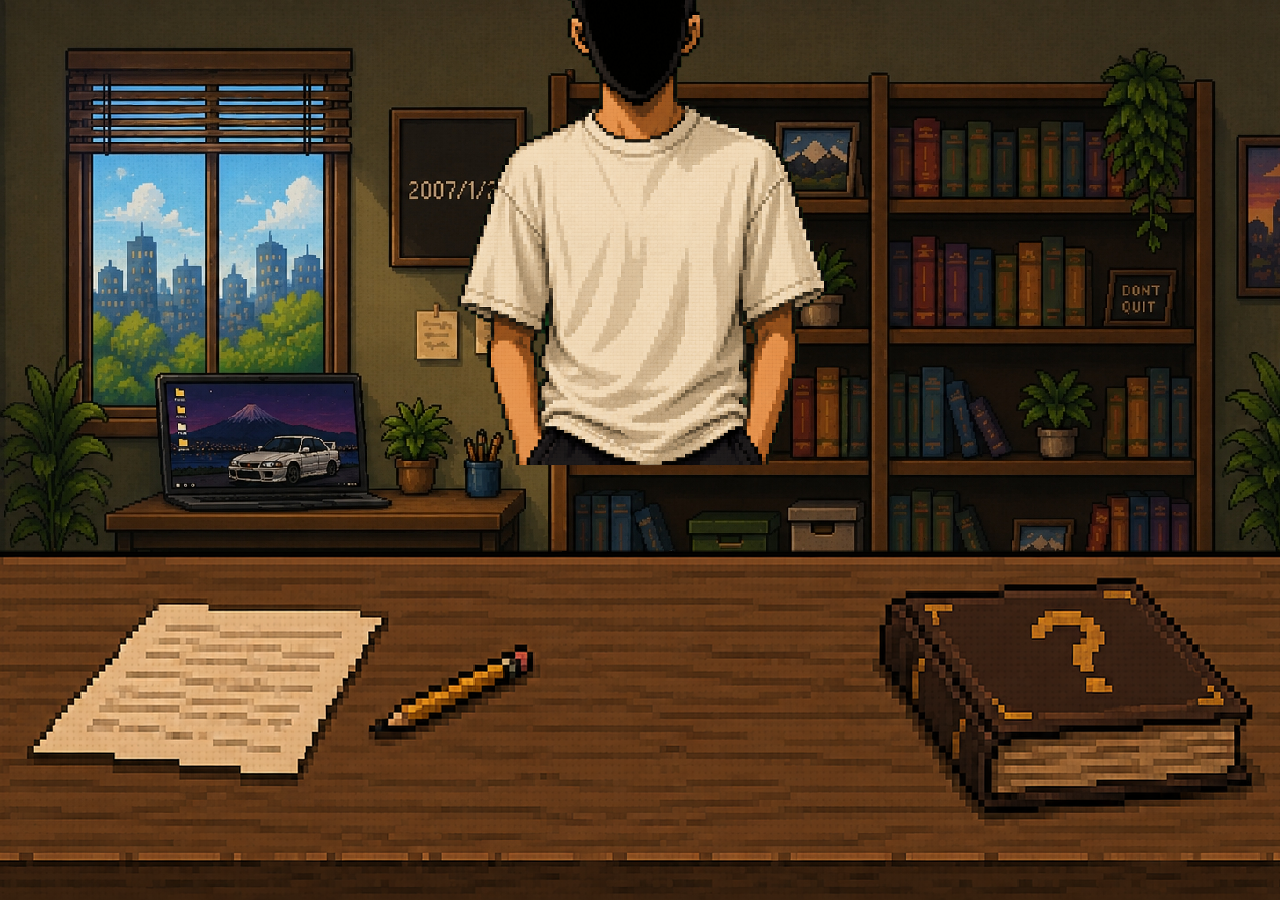
==== index.html @ fd8fd53c "Add files via upload" ====
<!DOCTYPE html>
<html lang="fa" dir="rtl">
<head>
<meta charset="UTF-8">
<meta name="viewport" content="width=device-width, initial-scale=1.0">

<title>امین عزیزی | Amin Azizi — توسعه‌دهنده فرانت‌اند و سازنده AdsZero (Az Studio)</title>
<meta name="description" content="امین عزیزی (Amin Azizi) — توسعه‌دهنده فرانت‌اند وب (HTML/CSS/JS) و سازنده مینی‌اپ‌های تلگرام (TMA). سازنده‌ی AdsZero با برند Az Studio، یک پلتفرم کسب سکه با انجام تسک در تلگرام. آیدی تلگرام: Os_Amin.">
<meta name="keywords" content="امین عزیزی, Amin Azizi, Amin Az, Az Studio, AZ, AdsZero, Ads Zero, Coin earn, TMA dev, Os_Amin, توسعه‌دهنده مینی‌اپ تلگرام, طراح فرانت‌اند">
<meta name="author" content="Amin Azizi">
<meta name="robots" content="index, follow">

<!-- IMPORTANT: replace PLACEHOLDER_DOMAIN below with your real GitHub Pages / custom domain once you know it -->
<link rel="canonical" href="https://PLACEHOLDER_DOMAIN/">

<!-- Open Graph -->
<meta property="og:type" content="profile">
<meta property="og:title" content="امین عزیزی | Amin Azizi — Az Studio / AdsZero">
<meta property="og:description" content="توسعه‌دهنده فرانت‌اند و سازنده مینی‌اپ‌های تلگرام (TMA). سازنده AdsZero — پلتفرم کسب سکه با انجام تسک در تلگرام.">
<meta property="og:image" content="https://PLACEHOLDER_DOMAIN/assets/room-bg.jpg">
<meta property="og:url" content="https://PLACEHOLDER_DOMAIN/">
<meta property="og:locale" content="fa_IR">
<meta property="profile:username" content="Os_Amin">

<!-- Twitter -->
<meta name="twitter:card" content="summary_large_image">
<meta name="twitter:title" content="امین عزیزی | Amin Azizi — Az Studio / AdsZero">
<meta name="twitter:description" content="توسعه‌دهنده فرانت‌اند و سازنده مینی‌اپ‌های تلگرام (TMA). سازنده AdsZero.">
<meta name="twitter:image" content="https://PLACEHOLDER_DOMAIN/assets/room-bg.jpg">

<!-- Structured data -->
<script type="application/ld+json">
{
  "@context": "https://schema.org",
  "@type": "Person",
  "name": "Amin Azizi",
  "alternateName": ["امین عزیزی", "Amin Az", "Os_Amin", "AZ"],
  "url": "https://PLACEHOLDER_DOMAIN/",
  "jobTitle": "Frontend Web Developer / Telegram Mini App Developer",
  "description": "توسعه‌دهنده فرانت‌اند وب (HTML/CSS/JS) و سازنده مینی‌اپ‌های تلگرام (TMA). سازنده AdsZero با برند Az Studio.",
  "knowsAbout": ["HTML", "CSS", "JavaScript", "Bootstrap", "Tailwind CSS", "Telegram Mini App Development", "TMA", "APK Editor", "Lunacy", "UI/UX Design"],
  "sameAs": [
    "https://t.me/Os_Amin",
    "https://t.me/AdsZeroBot/adszero"
  ],
  "worksFor": {
    "@type": "Organization",
    "name": "Az Studio",
    "alternateName": "AdsZero"
  }
}
</script>

<link rel="stylesheet" href="style.css">
</head>
<body>

  <!-- Visually hidden, screen-reader/SEO-friendly summary (the scene itself is a visual/interactive experience,
       this section carries the crawlable text content so search engines can read who this page is about). -->
  <h1 class="visually-hidden">امین عزیزی | Amin Azizi</h1>
  <p class="visually-hidden">
    امین عزیزی (Amin Azizi) با آیدی تلگرام Os_Amin، توسعه‌دهنده فرانت‌اند وب (HTML، CSS، JavaScript، Bootstrap، Tailwind CSS) و سازنده مینی‌اپ‌های تلگرام (Telegram Mini App / TMA) است.
    از پروژه‌های او AdsZero است — با برند Az Studio (به اختصار AZ) — یک پلتفرم کسب سکه (Coin Earn) با انجام تسک در تلگرام.
    مهارت‌های دیگر: طراحی رابط کاربری با Lunacy، ساخت وب‌اپلیکیشن قابل نصب روی اندروید (APK)، و ساخت بازی‌های سبک اندروید.
  </p>

  <main class="stage">
    <img class="stage__bg" src="assets/room-bg.jpg" alt="اتاق">

    <div class="stage__character-wrap">
      <div class="bubble" id="bubble">
        <span class="bubble__text" id="bubbleText"></span>
      </div>

      <div class="live-bubble" id="liveBubble">
        <div class="live-bubble__text" id="liveBubbleText"></div>
        <div class="live-bubble__options" id="liveBubbleOptions" hidden>
          <button type="button" data-answer="yes">متوجه شدم</button>
          <button type="button" data-answer="no">متوجه نشدم</button>
        </div>
      </div>

      <img class="stage__character" src="assets/character-idle.png" alt="کاراکتر">
    </div>

    <div class="stage__desk-wrap">
      <img class="stage__desk" src="assets/desk.png" alt="میز چوبی">
      <button class="hotspot hotspot--paper" id="paperBtn" aria-label="راه ارتباطی"></button>
      <button class="hotspot hotspot--book" id="bookBtn" aria-label="درباره من"></button>
      <span class="desk-dot desk-dot--book" id="bookDot"></span>
      <span class="desk-dot desk-dot--paper" id="paperDot"></span>
    </div>
  </main>

  <!-- Chat log lives at the top of the screen, in the same spot the welcome bubble ends up -->
  <div class="chat-log" id="chatLog"></div>

  <!-- Overlay + bottom sheet -->
  <div class="overlay" id="overlay"></div>

  <div class="sheet" id="sheetAbout">
    <div class="sheet__handle"></div>
    <h2 class="sheet__title">مهارت‌هام</h2>
    <div class="sheet__body">
      <ul class="skill-list" id="skillList">
        <li class="skill-item">
          <span class="skill-item__name">ساخت مینی‌اپ تلگرامی (TMA)</span>
          <span class="skill-item__stars" aria-label="۴ از ۵">★★★★</span>
        </li>
        <li class="skill-item">
          <span class="skill-item__name">طراحی و ساخت سایت</span>
          <span class="skill-item__stars" aria-label="۴ از ۵">★★★★</span>
        </li>
        <li class="skill-item">
          <span class="skill-item__name">ساخت وب‌اپلیکیشن (قابل نصب با APK)</span>
          <span class="skill-item__stars" aria-label="۴ از ۵">★★★★</span>
        </li>
        <li class="skill-item">
          <span class="skill-item__name">Bootstrap</span>
          <span class="skill-item__stars" aria-label="۴ از ۵">★★★★</span>
        </li>
        <li class="skill-item">
          <span class="skill-item__name">Tailwind CSS</span>
          <span class="skill-item__stars" aria-label="۴ از ۵">★★★★</span>
        </li>
        <li class="skill-item">
          <span class="skill-item__name">ساخت بازی‌های سبک اندروید</span>
          <span class="skill-item__stars" aria-label="۳ از ۵">★★★</span>
        </li>
        <li class="skill-item">
          <span class="skill-item__name">کار با APK Editor</span>
          <span class="skill-item__stars" aria-label="۳ از ۵">★★★</span>
        </li>
        <li class="skill-item">
          <span class="skill-item__name">Lunacy</span>
          <span class="skill-item__stars" aria-label="۳ از ۵">★★★</span>
        </li>
        <li class="skill-item">
          <span class="skill-item__name">کار با AI</span>
          <span class="skill-item__stars" aria-label="۳ از ۵">★★★</span>
        </li>
      </ul>
    </div>
    <button class="sheet__close" data-close>بستن</button>
  </div>

  <div class="sheet" id="sheetContact">
    <div class="sheet__handle"></div>
    <h2 class="sheet__title">راه ارتباطی</h2>
    <div class="sheet__body">
      <p class="sheet__intro">از هر کدوم راحتی، پیام بده تا در ارتباط باشیم:</p>
      <a class="contact-link" href="https://t.me/Os_Amin" target="_blank" rel="noopener">
        <span class="contact-link__icon contact-link__icon--telegram" aria-hidden="true">
          <svg viewBox="0 0 240 240" width="22" height="22">
            <circle cx="120" cy="120" r="120" fill="#29A9EA"/>
            <path fill="#fff" d="M180.5 72.3 159.6 172c-1.6 7-5.8 8.7-11.7 5.4l-32.3-23.8-15.6 15c-1.7 1.7-3.2 3.2-6.5 3.2l2.3-33 60.1-54.3c2.6-2.3-.6-3.6-4-1.3l-74.3 46.8-32-10c-7-2.2-7.1-7 1.5-10.3l125-48.2c5.8-2.1 10.9 1.4 8.4 10.8Z"/>
          </svg>
        </span>
        <span class="contact-link__text">
          <span class="contact-link__label">تلگرام</span>
          <span class="contact-link__value">@Os_Amin</span>
        </span>
      </a>
      <a class="contact-link" href="mailto:whotma.dev@gmail.com">
        <span class="contact-link__icon">✉️</span>
        <span class="contact-link__text">
          <span class="contact-link__label">ایمیل</span>
          <span class="contact-link__value">whotma.dev@gmail.com</span>
        </span>
      </a>
    </div>
    <button class="sheet__close" data-close>بستن</button>
  </div>

  <script src="script.js"></script>
</body>
</html>
---- style.css ----
* {
  margin: 0;
  padding: 0;
  box-sizing: border-box;
}

html, body {
  width: 100%;
  height: 100%;
  overflow: hidden;
  background: #000;
  font-family: Tahoma, "Vazirmatn", "Segoe UI", sans-serif;
}

/* Screen-reader/SEO-only text: present in the DOM for crawlers and assistive tech,
   invisible and non-disruptive to the visual scene. */
.visually-hidden {
  position: absolute;
  width: 1px;
  height: 1px;
  padding: 0;
  margin: -1px;
  overflow: hidden;
  clip: rect(0, 0, 0, 0);
  white-space: nowrap;
  border: 0;
}

.stage {
  position: fixed;
  inset: 0;
  width: 100vw;
  height: 100vh;
  height: 100dvh; /* correct mobile viewport height, avoids browser-bar jump */
  overflow: hidden;
  image-rendering: pixelated;
}

.stage__bg {
  position: absolute;
  inset: 0;
  width: 100%;
  height: 100%;
  object-fit: cover;
  object-position: left center; /* keep the left side of the room visible on narrow/cropped screens */
  display: block;
}

:root {
  --desk-w: min(114vw, 1450px);
  --desk-h: calc(var(--desk-w) / 3.089); /* desk.png intrinsic ratio 1402/454 */
}

/* ---------- character + speech bubble ---------- */

.stage__character-wrap {
  position: absolute;
  left: 50%;
  bottom: calc(var(--desk-h) - 34px); /* legs tuck slightly behind/under the desk */
  width: clamp(300px, 42vw, 510px);
  transform: translateX(-50%);
  z-index: 2;
}

.stage__character-wrap.is-leaving {
  transition: transform 2.6s ease-in-out, opacity 2s ease 0.6s;
  transform: translateX(calc(-50% + 130vw));
  opacity: 0;
}

.stage__character {
  display: block;
  width: 100%;
  transform-origin: 50% 100%;
  animation: breathe 4.2s ease-in-out infinite;
}

.stage__character.is-static {
  animation: none;
}

@keyframes breathe {
  0%, 100% { transform: scale(1); }
  50% { transform: scale(1.016); }
}

.bubble {
  position: absolute;
  top: -8%;
  right: -6%;
  max-width: 220px;
  min-width: 140px;
  background: rgba(255, 255, 255, 0.85);
  color: #2a2018;
  border-radius: 16px;
  padding: 10px 14px;
  font-size: 14px;
  line-height: 1.6;
  text-align: right;
  direction: rtl;
  box-shadow: 0 4px 16px rgba(0, 0, 0, 0.25);
  opacity: 0;
  transform: translateY(6px) scale(0.96);
  transform-origin: bottom right;
  transition: opacity 0.5s ease, transform 0.5s ease;
  pointer-events: none;
  z-index: 5;
}

.bubble::after {
  content: "";
  position: absolute;
  bottom: -8px;
  right: 28px;
  width: 14px;
  height: 14px;
  background: inherit;
  clip-path: polygon(0 0, 100% 0, 0 100%);
}

.bubble.is-visible {
  opacity: 1;
  transform: translateY(0) scale(1);
}

.bubble.is-corner {
  position: fixed;
  top: 16px;
  right: 16px;
  bottom: auto;
  left: auto;
  max-width: 200px;
  min-width: 0;
  font-size: 12px;
  padding: 8px 12px;
  transform-origin: top right;
}

.bubble.is-corner::after {
  display: none;
}

.bubble.is-fading {
  opacity: 0;
  transition: opacity 1.6s ease;
}

.bubble__text::after {
  content: "";
  display: inline-block;
  width: 2px;
  height: 1em;
  margin-inline-start: 2px;
  background: currentColor;
  vertical-align: -0.15em;
  animation: blink 0.9s steps(1) infinite;
}

.bubble.is-done .bubble__text::after,
.bubble.is-corner .bubble__text::after {
  display: none;
}

@keyframes blink {
  50% { opacity: 0; }
}

/* ---------- live question bubble (near head, used during the book/paper walkthrough) ---------- */

.live-bubble {
  position: absolute;
  top: -8%;
  right: -6%;
  max-width: 250px;
  min-width: 180px;
  background: rgba(255, 255, 255, 0.92);
  color: #2a2018;
  border-radius: 16px;
  padding: 10px 14px;
  font-size: 13.5px;
  line-height: 1.7;
  text-align: right;
  direction: rtl;
  box-shadow: 0 4px 16px rgba(0, 0, 0, 0.28);
  opacity: 0;
  transform: translateY(6px) scale(0.96);
  transform-origin: bottom right;
  transition: opacity 0.4s ease, transform 0.4s ease;
  pointer-events: none;
  z-index: 5;
}

.live-bubble::after {
  content: "";
  position: absolute;
  bottom: -8px;
  right: 28px;
  width: 14px;
  height: 14px;
  background: inherit;
  clip-path: polygon(0 0, 100% 0, 0 100%);
}

.live-bubble.is-visible {
  opacity: 1;
  transform: translateY(0) scale(1);
  pointer-events: auto;
}

.live-bubble__options {
  display: flex;
  gap: 8px;
  margin-top: 10px;
  direction: ltr; /* keep button order stable regardless of page RTL */
  justify-content: flex-end;
}

.live-bubble__options[hidden] {
  display: none;
}

.live-bubble__options button {
  background: #2a2018;
  border: 1px solid rgba(255, 255, 255, 0.15);
  color: #fff;
  padding: 7px 14px;
  border-radius: 999px;
  font-size: 12.5px;
  font-weight: 600;
  cursor: pointer;
  transition: background 0.2s ease;
}

.live-bubble__options button:hover {
  background: #453626;
}

/* ---------- desk + hotspots ---------- */

.stage__desk-wrap {
  position: fixed;
  left: 50%;
  bottom: 0;
  width: var(--desk-w);
  transform: translateX(-50%);
  z-index: 3;
}

.stage__desk {
  display: block;
  width: 100%;
}

.hotspot {
  position: absolute;
  border: none;
  background: transparent;
  cursor: pointer;
  padding: 0;
  -webkit-tap-highlight-color: transparent;
  border-radius: 10px;
  transition: background 0.2s ease;
}

.hotspot:hover,
.hotspot:focus-visible {
  background: rgba(255, 220, 150, 0.18);
  outline: 2px solid rgba(255, 220, 150, 0.5);
  outline-offset: 2px;
}

.hotspot--paper {
  left: 6%;
  top: 32%;
  width: 27%;
  height: 46%;
}

.hotspot--book {
  left: 64%;
  top: 28%;
  width: 29%;
  height: 52%;
}

.desk-dot {
  position: absolute;
  width: 11px;
  height: 11px;
  border-radius: 50%;
  opacity: 0;
  pointer-events: none;
  transition: opacity 0.5s ease;
  animation: dotPulse 1.6s ease-in-out infinite;
}

.desk-dot.is-visible {
  opacity: 1;
}

.desk-dot--book {
  left: 80%;
  top: 20%;
  background: #f4c430;
}

.desk-dot--paper {
  left: 18%;
  top: 24%;
  background: #6fc3ff;
}

@keyframes dotPulse {
  0%, 100% { box-shadow: 0 0 0 0 rgba(255, 255, 255, 0.55); }
  50% { box-shadow: 0 0 0 7px rgba(255, 255, 255, 0); }
}

/* ---------- tutorial chat log ---------- */

.chat-log {
  position: fixed;
  top: 16px;
  right: 16px;
  width: min(86vw, 340px);
  max-height: 30vh; /* roughly 3 messages tall; older ones scroll up out of view */
  overflow-y: auto;
  display: flex;
  flex-direction: column;
  gap: 8px;
  z-index: 20;
  scrollbar-width: none;
  padding-top: 22px; /* room for the top fade to work over */
  mask-image: linear-gradient(to bottom, transparent 0, transparent 2px, black 26px, black 100%);
  -webkit-mask-image: linear-gradient(to bottom, transparent 0, transparent 2px, black 26px, black 100%);
}

.chat-log::-webkit-scrollbar {
  display: none;
}

.chat-row {
  display: flex;
  width: 100%;
  direction: ltr; /* keep left/right physical regardless of page RTL, text inside stays RTL via .chat-bubble */
}

.chat-row--char {
  justify-content: flex-end;
}

.chat-row--user {
  justify-content: flex-start;
}

.chat-bubble {
  max-width: 80%;
  padding: 9px 13px;
  border-radius: 15px;
  font-size: 13px;
  line-height: 1.7;
  direction: rtl;
  text-align: right;
  box-shadow: 0 4px 14px rgba(0, 0, 0, 0.25);
  opacity: 0;
  transform: translateY(6px);
  animation: bubbleIn 0.4s ease forwards;
}

@keyframes bubbleIn {
  to { opacity: 1; transform: translateY(0); }
}

.chat-bubble--char {
  background: rgba(255, 255, 255, 0.88);
  color: #2a2018;
  border-bottom-right-radius: 4px;
}

.chat-bubble--user {
  background: #2f6f9e;
  color: #fff;
  border-bottom-left-radius: 4px;
}

.hl-book {
  color: #b8860b;
  font-weight: 700;
}

.hl-paper {
  color: #1f7bb8;
  font-weight: 700;
}

/* ---------- overlay + bottom sheets ---------- */

.overlay {
  position: fixed;
  inset: 0;
  background: rgba(0, 0, 0, 0.5);
  opacity: 0;
  pointer-events: none;
  transition: opacity 0.3s ease;
  z-index: 10;
}

.overlay.is-visible {
  opacity: 1;
  pointer-events: auto;
}

.sheet {
  position: fixed;
  left: 0;
  right: 0;
  bottom: 0;
  max-width: 560px;
  margin: 0 auto;
  background: #1c1712;
  color: #f1ece2;
  border-radius: 20px 20px 0 0;
  padding: 10px 22px 26px;
  transform: translateY(105%);
  transition: transform 0.35s cubic-bezier(0.32, 0.72, 0, 1);
  z-index: 11;
  max-height: 70vh;
  overflow-y: auto;
  direction: rtl;
}

.sheet.is-open {
  transform: translateY(0);
}

.sheet__handle {
  width: 40px;
  height: 4px;
  background: #55493c;
  border-radius: 3px;
  margin: 10px auto 16px;
}

.sheet__title {
  font-size: 19px;
  margin-bottom: 12px;
}

.sheet__body {
  font-size: 15px;
  line-height: 1.9;
}

.sheet__list {
  list-style: none;
  padding: 0;
  margin: 0 0 12px;
}

.sheet__list li {
  padding: 10px 0;
  border-bottom: 1px solid rgba(255, 255, 255, 0.08);
}

.sheet__note {
  color: #9c9285;
  font-size: 13px;
}

.skill-list {
  list-style: none;
  padding: 0 0 4px;
  margin: 0;
  max-height: 38vh;
  overflow-y: auto;
  scrollbar-width: none;
  mask-image: linear-gradient(to bottom, black 0, black calc(100% - 26px), transparent 100%);
  -webkit-mask-image: linear-gradient(to bottom, black 0, black calc(100% - 26px), transparent 100%);
}

.skill-list::-webkit-scrollbar {
  display: none;
}

.skill-item {
  display: flex;
  align-items: center;
  justify-content: space-between;
  gap: 10px;
  padding: 8px 0;
  border-bottom: 1px solid rgba(255, 255, 255, 0.08);
}

.skill-item:last-child {
  border-bottom: none;
}

.skill-item__name {
  font-size: 13px;
}

.skill-item__stars {
  color: #f4c430;
  font-size: 13px;
  letter-spacing: 1.5px;
  white-space: nowrap;
  flex-shrink: 0;
}

.sheet__close {
  margin-top: 18px;
  width: 100%;
  padding: 12px;
  border: none;
  border-radius: 12px;
  background: #3a2f24;
  color: #f1ece2;
  font-size: 14px;
  cursor: pointer;
}

.contact-link {
  display: flex;
  align-items: center;
  gap: 12px;
  background: #2a2219;
  border: 1px solid #4a3d2f;
  border-radius: 12px;
  padding: 12px 14px;
  margin-bottom: 10px;
  color: #f1ece2;
  text-decoration: none;
  direction: rtl;
  transition: background 0.2s ease, border-color 0.2s ease;
}

.contact-link:hover {
  background: #35291d;
  border-color: #7a5a3a;
}

.contact-link__icon {
  font-size: 20px;
  flex-shrink: 0;
  display: flex;
  align-items: center;
  justify-content: center;
}

.contact-link__icon--telegram svg {
  display: block;
  border-radius: 50%;
}

.contact-link__text {
  display: flex;
  flex-direction: column;
  gap: 2px;
}

.contact-link__label {
  font-size: 12px;
  color: #9c9285;
}

.contact-link__value {
  font-size: 14px;
  direction: ltr;
  text-align: right;
}
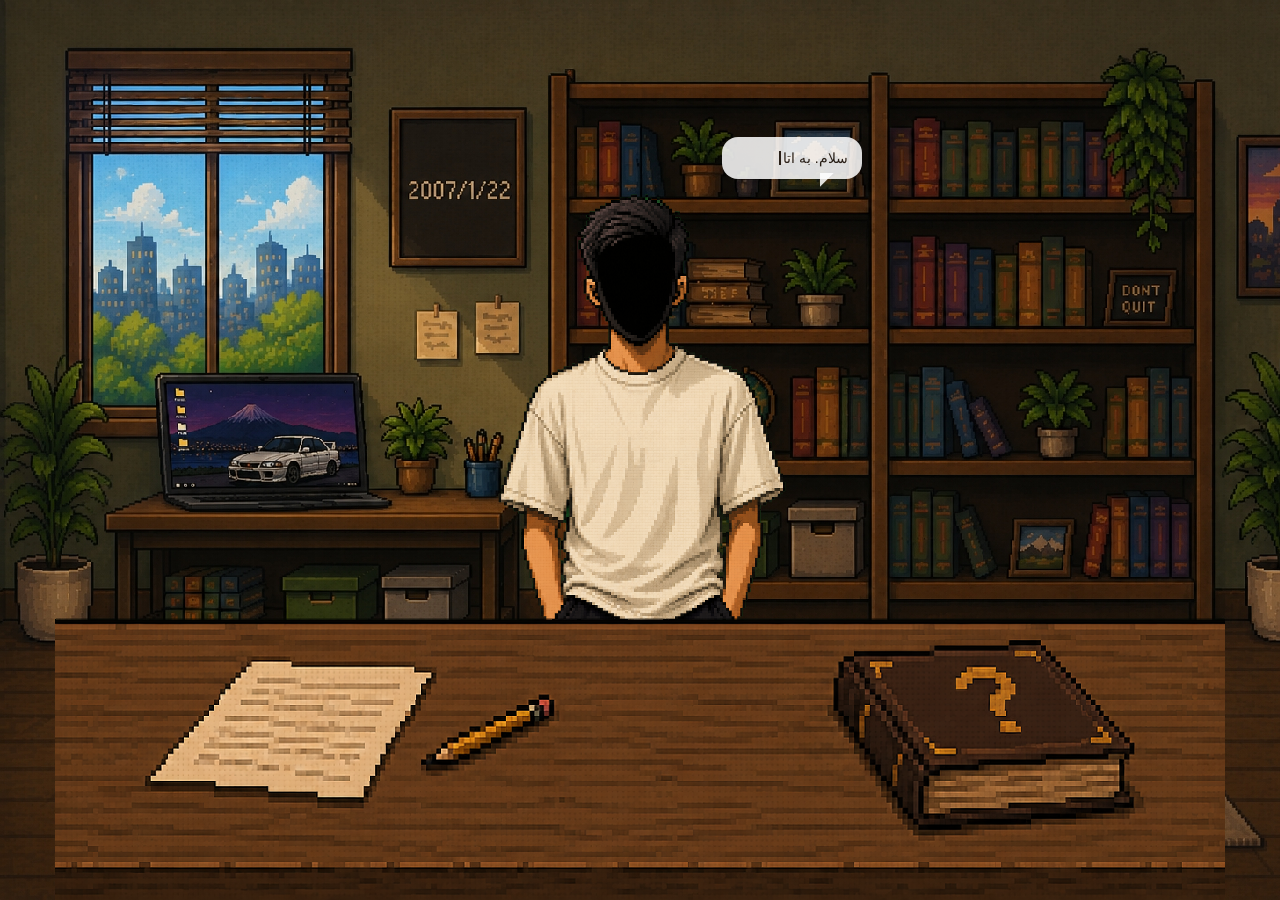
==== commit 7c3b95d8: "Add files via upload" ====
--- a/index.html
+++ b/index.html
@@ -10,15 +10,14 @@
 <meta name="author" content="Amin Azizi">
 <meta name="robots" content="index, follow">
 
-<!-- IMPORTANT: replace PLACEHOLDER_DOMAIN below with your real GitHub Pages / custom domain once you know it -->
-<link rel="canonical" href="https://PLACEHOLDER_DOMAIN/">
+<link rel="canonical" href="https://who-tma.github.io/AminAz/">
 
 <!-- Open Graph -->
 <meta property="og:type" content="profile">
 <meta property="og:title" content="امین عزیزی | Amin Azizi — Az Studio / AdsZero">
 <meta property="og:description" content="توسعه‌دهنده فرانت‌اند و سازنده مینی‌اپ‌های تلگرام (TMA). سازنده AdsZero — پلتفرم کسب سکه با انجام تسک در تلگرام.">
-<meta property="og:image" content="https://PLACEHOLDER_DOMAIN/assets/room-bg.jpg">
-<meta property="og:url" content="https://PLACEHOLDER_DOMAIN/">
+<meta property="og:image" content="https://who-tma.github.io/AminAz/room-bg.jpg">
+<meta property="og:url" content="https://who-tma.github.io/AminAz/">
 <meta property="og:locale" content="fa_IR">
 <meta property="profile:username" content="Os_Amin">
 
@@ -26,7 +25,7 @@
 <meta name="twitter:card" content="summary_large_image">
 <meta name="twitter:title" content="امین عزیزی | Amin Azizi — Az Studio / AdsZero">
 <meta name="twitter:description" content="توسعه‌دهنده فرانت‌اند و سازنده مینی‌اپ‌های تلگرام (TMA). سازنده AdsZero.">
-<meta name="twitter:image" content="https://PLACEHOLDER_DOMAIN/assets/room-bg.jpg">
+<meta name="twitter:image" content="https://who-tma.github.io/AminAz/room-bg.jpg">
 
 <!-- Structured data -->
 <script type="application/ld+json">
@@ -35,7 +34,7 @@
   "@type": "Person",
   "name": "Amin Azizi",
   "alternateName": ["امین عزیزی", "Amin Az", "Os_Amin", "AZ"],
-  "url": "https://PLACEHOLDER_DOMAIN/",
+  "url": "https://who-tma.github.io/AminAz/",
   "jobTitle": "Frontend Web Developer / Telegram Mini App Developer",
   "description": "توسعه‌دهنده فرانت‌اند وب (HTML/CSS/JS) و سازنده مینی‌اپ‌های تلگرام (TMA). سازنده AdsZero با برند Az Studio.",
   "knowsAbout": ["HTML", "CSS", "JavaScript", "Bootstrap", "Tailwind CSS", "Telegram Mini App Development", "TMA", "APK Editor", "Lunacy", "UI/UX Design"],
@@ -65,7 +64,7 @@
   </p>
 
   <main class="stage">
-    <img class="stage__bg" src="assets/room-bg.jpg" alt="اتاق">
+    <img class="stage__bg" src="room-bg.jpg" alt="اتاق">
 
     <div class="stage__character-wrap">
       <div class="bubble" id="bubble">
@@ -80,11 +79,11 @@
         </div>
       </div>
 
-      <img class="stage__character" src="assets/character-idle.png" alt="کاراکتر">
+      <img class="stage__character" src="character-idle.png" alt="کاراکتر">
     </div>
 
     <div class="stage__desk-wrap">
-      <img class="stage__desk" src="assets/desk.png" alt="میز چوبی">
+      <img class="stage__desk" src="desk.png" alt="میز چوبی">
       <button class="hotspot hotspot--paper" id="paperBtn" aria-label="راه ارتباطی"></button>
       <button class="hotspot hotspot--book" id="bookBtn" aria-label="درباره من"></button>
       <span class="desk-dot desk-dot--book" id="bookDot"></span>
--- a/style.css
+++ b/style.css
@@ -47,7 +47,7 @@
 }
 
 :root {
-  --desk-w: min(114vw, 1450px);
+  --desk-w: min(114vw, 1450px, 130vh); /* cap by vh too, so short/wide desktop windows don't oversize the scene */
   --desk-h: calc(var(--desk-w) / 3.089); /* desk.png intrinsic ratio 1402/454 */
 }
 
@@ -56,14 +56,14 @@
 .stage__character-wrap {
   position: absolute;
   left: 50%;
-  bottom: calc(var(--desk-h) - 34px); /* legs tuck slightly behind/under the desk */
-  width: clamp(300px, 42vw, 510px);
+  bottom: calc(var(--desk-h) * 0.87 - 55px); /* legs tuck further behind/under the desk */
+  width: clamp(300px, min(42vw, 44vh), 510px); /* vh cap keeps the head on-screen on short/wide windows */
   transform: translateX(-50%);
   z-index: 2;
 }
 
 .stage__character-wrap.is-leaving {
-  transition: transform 2.6s ease-in-out, opacity 2s ease 0.6s;
+  transition: transform 2.6s ease-in-out, opacity 0.85s ease;
   transform: translateX(calc(-50% + 130vw));
   opacity: 0;
 }
@@ -242,6 +242,9 @@
   left: 50%;
   bottom: 0;
   width: var(--desk-w);
+  height: calc(var(--desk-h) * 0.87); /* crop off some of the flat top surface for a shorter, deeper-feeling desk */
+  overflow: hidden;
+  border-radius: 10px 10px 0 0;
   transform: translateX(-50%);
   z-index: 3;
 }
@@ -249,6 +252,7 @@
 .stage__desk {
   display: block;
   width: 100%;
+  margin-top: calc(var(--desk-h) * -0.13); /* shift the image up so the crop trims the empty top area, not the items */
 }
 
 .hotspot {
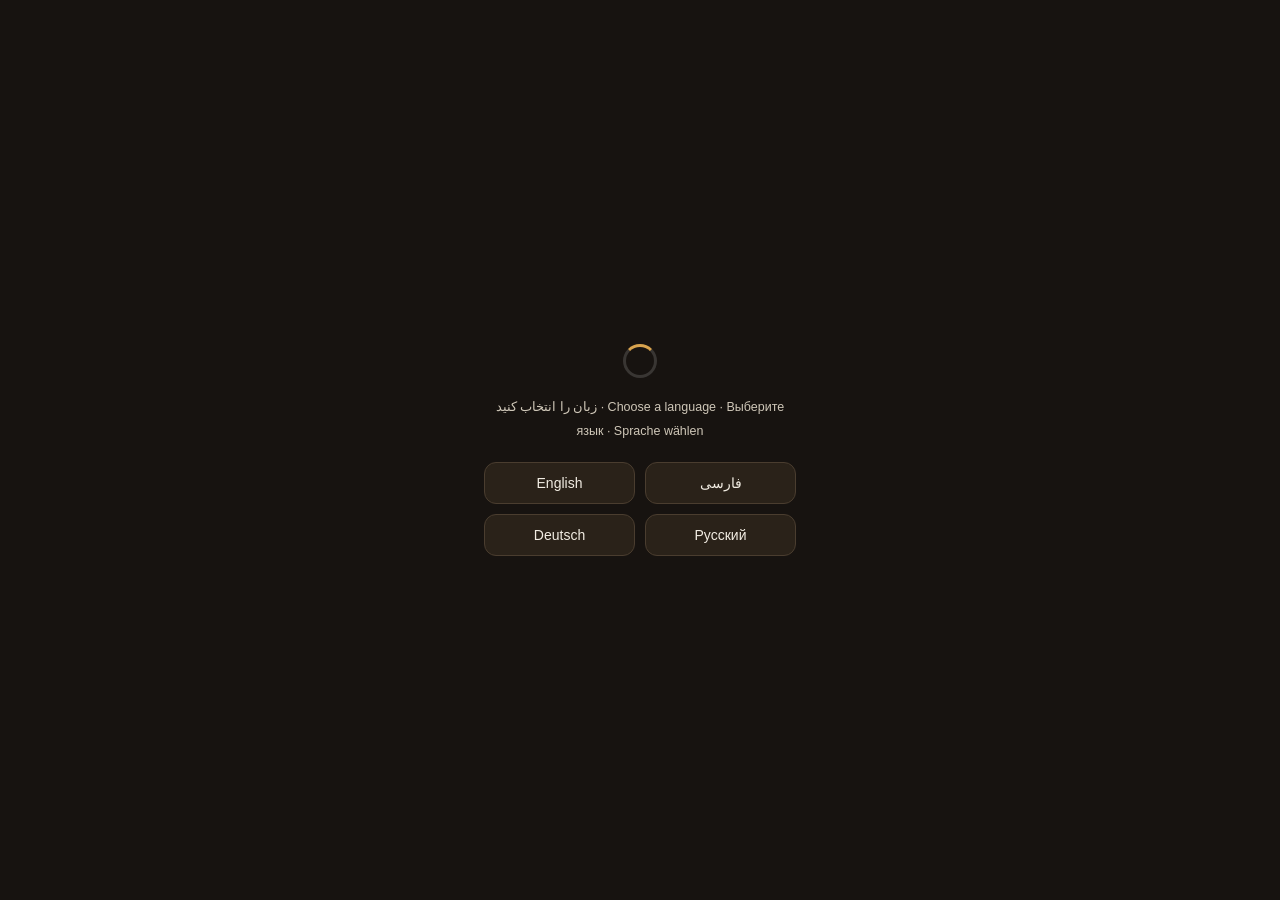
==== commit 97998599: "Update index.html" ====
--- a/index.html
+++ b/index.html
@@ -9,8 +9,9 @@
 <meta name="keywords" content="امین عزیزی, Amin Azizi, Amin Az, Az Studio, AZ, AdsZero, Ads Zero, Coin earn, TMA dev, Os_Amin, توسعه‌دهنده مینی‌اپ تلگرام, طراح فرانت‌اند">
 <meta name="author" content="Amin Azizi">
 <meta name="robots" content="index, follow">
-
+<meta name="google-site-verification" content="D5wuP009Zv8b2oV4w4UvIYBY2gdrPFg4ZDlm3iR_PZU" />
 <link rel="canonical" href="https://who-tma.github.io/AminAz/">
+<link rel="shortcut icon" href="./character-idle.png" type="image/x-icon">
 
 <!-- Open Graph -->
 <meta property="og:type" content="profile">
@@ -26,6 +27,7 @@
 <meta name="twitter:title" content="امین عزیزی | Amin Azizi — Az Studio / AdsZero">
 <meta name="twitter:description" content="توسعه‌دهنده فرانت‌اند و سازنده مینی‌اپ‌های تلگرام (TMA). سازنده AdsZero.">
 <meta name="twitter:image" content="https://who-tma.github.io/AminAz/room-bg.jpg">
+
 
 <!-- Structured data -->
 <script type="application/ld+json">
@@ -54,6 +56,20 @@
 </head>
 <body>
 
+  <!-- Language gate: shown first, doubles as the loading screen -->
+  <div class="lang-gate" id="langGate">
+    <div class="lang-gate__inner">
+      <div class="lang-gate__spinner" aria-hidden="true"></div>
+      <p class="lang-gate__label">زبان را انتخاب کنید · Choose a language · Выберите язык · Sprache wählen</p>
+      <div class="lang-gate__options">
+        <button type="button" class="lang-gate__btn" data-lang="fa">فارسی</button>
+        <button type="button" class="lang-gate__btn" data-lang="en">English</button>
+        <button type="button" class="lang-gate__btn" data-lang="ru">Русский</button>
+        <button type="button" class="lang-gate__btn" data-lang="de">Deutsch</button>
+      </div>
+    </div>
+  </div>
+
   <!-- Visually hidden, screen-reader/SEO-friendly summary (the scene itself is a visual/interactive experience,
        this section carries the crawlable text content so search engines can read who this page is about). -->
   <h1 class="visually-hidden">امین عزیزی | Amin Azizi</h1>
@@ -74,8 +90,8 @@
       <div class="live-bubble" id="liveBubble">
         <div class="live-bubble__text" id="liveBubbleText"></div>
         <div class="live-bubble__options" id="liveBubbleOptions" hidden>
-          <button type="button" data-answer="yes">متوجه شدم</button>
-          <button type="button" data-answer="no">متوجه نشدم</button>
+          <button type="button" data-answer="yes" data-i18n="confirm_yes">متوجه شدم</button>
+          <button type="button" data-answer="no" data-i18n="confirm_no">متوجه نشدم</button>
         </div>
       </div>
 
@@ -99,19 +115,19 @@
 
   <div class="sheet" id="sheetAbout">
     <div class="sheet__handle"></div>
-    <h2 class="sheet__title">مهارت‌هام</h2>
+    <h2 class="sheet__title" data-i18n="skills_title">مهارت‌هام</h2>
     <div class="sheet__body">
       <ul class="skill-list" id="skillList">
         <li class="skill-item">
-          <span class="skill-item__name">ساخت مینی‌اپ تلگرامی (TMA)</span>
+          <span class="skill-item__name" data-i18n="skill_0">ساخت مینی‌اپ تلگرامی (TMA)</span>
           <span class="skill-item__stars" aria-label="۴ از ۵">★★★★</span>
         </li>
         <li class="skill-item">
-          <span class="skill-item__name">طراحی و ساخت سایت</span>
+          <span class="skill-item__name" data-i18n="skill_1">طراحی و ساخت سایت</span>
           <span class="skill-item__stars" aria-label="۴ از ۵">★★★★</span>
         </li>
         <li class="skill-item">
-          <span class="skill-item__name">ساخت وب‌اپلیکیشن (قابل نصب با APK)</span>
+          <span class="skill-item__name" data-i18n="skill_2">ساخت وب‌اپلیکیشن (قابل نصب با APK)</span>
           <span class="skill-item__stars" aria-label="۴ از ۵">★★★★</span>
         </li>
         <li class="skill-item">
@@ -123,11 +139,11 @@
           <span class="skill-item__stars" aria-label="۴ از ۵">★★★★</span>
         </li>
         <li class="skill-item">
-          <span class="skill-item__name">ساخت بازی‌های سبک اندروید</span>
+          <span class="skill-item__name" data-i18n="skill_5">ساخت بازی‌های سبک اندروید</span>
           <span class="skill-item__stars" aria-label="۳ از ۵">★★★</span>
         </li>
         <li class="skill-item">
-          <span class="skill-item__name">کار با APK Editor</span>
+          <span class="skill-item__name" data-i18n="skill_6">کار با APK Editor</span>
           <span class="skill-item__stars" aria-label="۳ از ۵">★★★</span>
         </li>
         <li class="skill-item">
@@ -135,19 +151,19 @@
           <span class="skill-item__stars" aria-label="۳ از ۵">★★★</span>
         </li>
         <li class="skill-item">
-          <span class="skill-item__name">کار با AI</span>
+          <span class="skill-item__name" data-i18n="skill_8">کار با AI</span>
           <span class="skill-item__stars" aria-label="۳ از ۵">★★★</span>
         </li>
       </ul>
     </div>
-    <button class="sheet__close" data-close>بستن</button>
+    <button class="sheet__close" data-close data-i18n="sheet_close">بستن</button>
   </div>
 
   <div class="sheet" id="sheetContact">
     <div class="sheet__handle"></div>
-    <h2 class="sheet__title">راه ارتباطی</h2>
+    <h2 class="sheet__title" data-i18n="contact_title">راه ارتباطی</h2>
     <div class="sheet__body">
-      <p class="sheet__intro">از هر کدوم راحتی، پیام بده تا در ارتباط باشیم:</p>
+      <p class="sheet__intro" data-i18n="contact_intro">از هر کدوم راحتی، پیام بده تا در ارتباط باشیم:</p>
       <a class="contact-link" href="https://t.me/Os_Amin" target="_blank" rel="noopener">
         <span class="contact-link__icon contact-link__icon--telegram" aria-hidden="true">
           <svg viewBox="0 0 240 240" width="22" height="22">
@@ -156,19 +172,19 @@
           </svg>
         </span>
         <span class="contact-link__text">
-          <span class="contact-link__label">تلگرام</span>
+          <span class="contact-link__label" data-i18n="contact_telegram_label">تلگرام</span>
           <span class="contact-link__value">@Os_Amin</span>
         </span>
       </a>
       <a class="contact-link" href="mailto:whotma.dev@gmail.com">
         <span class="contact-link__icon">✉️</span>
         <span class="contact-link__text">
-          <span class="contact-link__label">ایمیل</span>
+          <span class="contact-link__label" data-i18n="contact_email_label">ایمیل</span>
           <span class="contact-link__value">whotma.dev@gmail.com</span>
         </span>
       </a>
     </div>
-    <button class="sheet__close" data-close>بستن</button>
+    <button class="sheet__close" data-close data-i18n="sheet_close">بستن</button>
   </div>
 
   <script src="script.js"></script>
--- a/style.css
+++ b/style.css
@@ -12,8 +12,131 @@
   font-family: Tahoma, "Vazirmatn", "Segoe UI", sans-serif;
 }
 
-/* Screen-reader/SEO-only text: present in the DOM for crawlers and assistive tech,
-   invisible and non-disruptive to the visual scene. */
+/* ---------- language gate (loading + language pick) ---------- */
+
+.lang-gate {
+  position: fixed;
+  inset: 0;
+  z-index: 100;
+  background: #171310;
+  display: flex;
+  align-items: center;
+  justify-content: center;
+  transition: opacity 0.5s ease;
+}
+
+.lang-gate.is-hidden {
+  opacity: 0;
+  pointer-events: none;
+}
+
+.lang-gate__inner {
+  display: flex;
+  flex-direction: column;
+  align-items: center;
+  gap: 18px;
+  padding: 24px;
+  max-width: 360px;
+}
+
+.lang-gate__spinner {
+  width: 34px;
+  height: 34px;
+  border-radius: 50%;
+  border: 3px solid rgba(255, 255, 255, 0.15);
+  border-top-color: #d8a34e;
+  animation: gate-spin 0.9s linear infinite;
+}
+
+@keyframes gate-spin {
+  to { transform: rotate(360deg); }
+}
+
+.lang-gate__label {
+  color: #cfc7b8;
+  font-size: 12.5px;
+  text-align: center;
+  line-height: 1.9;
+  direction: ltr;
+}
+
+.lang-gate__options {
+  display: grid;
+  grid-template-columns: 1fr 1fr;
+  gap: 10px;
+  width: 100%;
+}
+
+.lang-gate__btn {
+  background: #2a2219;
+  border: 1px solid #4a3d2f;
+  color: #f1ece2;
+  padding: 12px 10px;
+  border-radius: 12px;
+  font-size: 14px;
+  cursor: pointer;
+  transition: background 0.2s ease, border-color 0.2s ease;
+}
+
+.lang-gate__btn:hover {
+  background: #3a2f24;
+  border-color: #7a5a3a;
+}
+
+/* ---------- LTR language overrides ---------- */
+
+body.is-ltr .bubble,
+body.is-ltr .live-bubble,
+body.is-ltr .chat-bubble,
+body.is-ltr .sheet,
+body.is-ltr .contact-link {
+  direction: ltr;
+  text-align: left;
+}
+
+body.is-ltr .bubble,
+body.is-ltr .live-bubble {
+  right: auto;
+  left: -6%;
+  transform-origin: bottom left;
+}
+
+body.is-ltr .bubble::after,
+body.is-ltr .live-bubble::after {
+  right: auto;
+  left: 28px;
+  transform: scaleX(-1);
+}
+
+body.is-ltr .bubble.is-corner {
+  right: 16px;
+  left: auto;
+  transform-origin: top right;
+}
+
+body.is-ltr .live-bubble__options,
+body.is-ltr .chat-options {
+  direction: ltr;
+  justify-content: flex-start;
+}
+
+body.is-ltr .chat-row--char {
+  justify-content: flex-start;
+}
+
+body.is-ltr .chat-row--user {
+  justify-content: flex-end;
+}
+
+body.is-ltr .chat-bubble--char {
+  border-bottom-right-radius: 15px;
+  border-bottom-left-radius: 4px;
+}
+
+body.is-ltr .chat-bubble--user {
+  border-bottom-left-radius: 15px;
+  border-bottom-right-radius: 4px;
+}
 .visually-hidden {
   position: absolute;
   width: 1px;
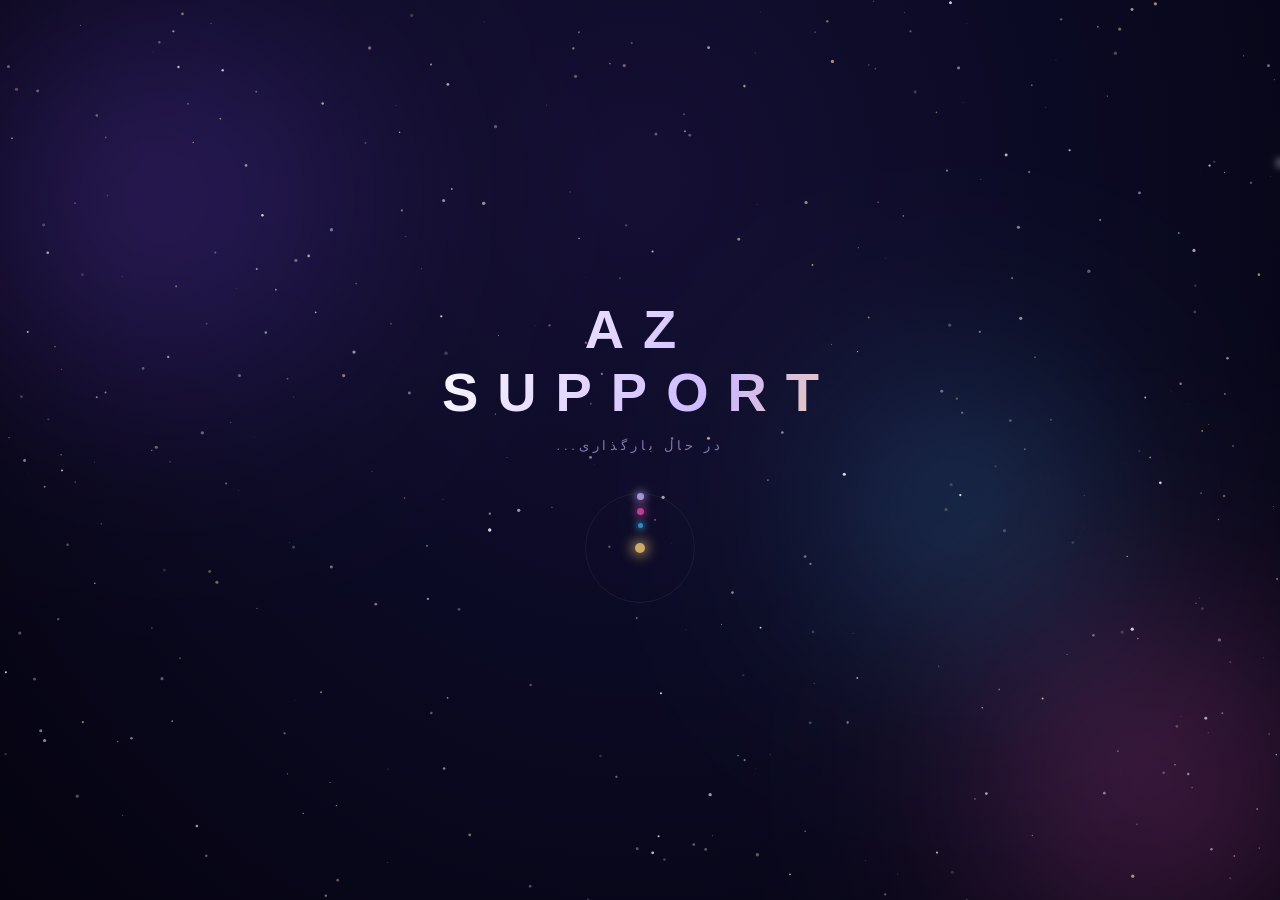
==== commit fb2c0233: "Add files via upload" ====
--- a/index.html
+++ b/index.html
@@ -10,8 +10,8 @@
 <meta name="author" content="Amin Azizi">
 <meta name="robots" content="index, follow">
 <meta name="google-site-verification" content="D5wuP009Zv8b2oV4w4UvIYBY2gdrPFg4ZDlm3iR_PZU" />
+
 <link rel="canonical" href="https://who-tma.github.io/AminAz/">
-<link rel="shortcut icon" href="./character-idle.png" type="image/x-icon">
 
 <!-- Open Graph -->
 <meta property="og:type" content="profile">
@@ -27,7 +27,6 @@
 <meta name="twitter:title" content="امین عزیزی | Amin Azizi — Az Studio / AdsZero">
 <meta name="twitter:description" content="توسعه‌دهنده فرانت‌اند و سازنده مینی‌اپ‌های تلگرام (TMA). سازنده AdsZero.">
 <meta name="twitter:image" content="https://who-tma.github.io/AminAz/room-bg.jpg">
-
 
 <!-- Structured data -->
 <script type="application/ld+json">
@@ -58,14 +57,43 @@
 
   <!-- Language gate: shown first, doubles as the loading screen -->
   <div class="lang-gate" id="langGate">
+    <canvas class="lang-gate__stars" id="gateStars"></canvas>
+
+    <div class="lang-gate__nebula lang-gate__nebula--one"></div>
+    <div class="lang-gate__nebula lang-gate__nebula--two"></div>
+    <div class="lang-gate__nebula lang-gate__nebula--three"></div>
+    <div class="lang-gate__shooting-star"></div>
+
     <div class="lang-gate__inner">
-      <div class="lang-gate__spinner" aria-hidden="true"></div>
-      <p class="lang-gate__label">زبان را انتخاب کنید · Choose a language · Выберите язык · Sprache wählen</p>
-      <div class="lang-gate__options">
-        <button type="button" class="lang-gate__btn" data-lang="fa">فارسی</button>
-        <button type="button" class="lang-gate__btn" data-lang="en">English</button>
-        <button type="button" class="lang-gate__btn" data-lang="ru">Русский</button>
-        <button type="button" class="lang-gate__btn" data-lang="de">Deutsch</button>
+      <div class="lang-gate__brand" id="gateBrand">Az Support</div>
+      <div class="lang-gate__tagline" id="gateTagline">در حال بارگذاری...</div>
+
+      <div class="lang-gate__lower">
+        <div class="lang-gate__orbit-wrap" id="gateOrbit">
+          <div class="lang-gate__core"></div>
+          <div class="lang-gate__orbit lang-gate__orbit--o1"><div class="lang-gate__planet"></div></div>
+          <div class="lang-gate__orbit lang-gate__orbit--o2"><div class="lang-gate__planet"></div></div>
+          <div class="lang-gate__orbit lang-gate__orbit--o3"><div class="lang-gate__planet"></div></div>
+        </div>
+
+        <div class="lang-gate__options" id="gateOptions">
+          <button type="button" class="lang-gate__btn" data-lang="fa">
+            <span class="lang-gate__flag">🇮🇷</span>
+            <span class="lang-gate__btn-name">فارسی</span>
+          </button>
+          <button type="button" class="lang-gate__btn" data-lang="en">
+            <span class="lang-gate__flag">🇬🇧</span>
+            <span class="lang-gate__btn-name">English</span>
+          </button>
+          <button type="button" class="lang-gate__btn" data-lang="ru">
+            <span class="lang-gate__flag">🇷🇺</span>
+            <span class="lang-gate__btn-name">Русский</span>
+          </button>
+          <button type="button" class="lang-gate__btn" data-lang="de">
+            <span class="lang-gate__flag">🇩🇪</span>
+            <span class="lang-gate__btn-name">Deutsch</span>
+          </button>
+        </div>
       </div>
     </div>
   </div>
--- a/style.css
+++ b/style.css
@@ -15,10 +15,18 @@
 /* ---------- language gate (loading + language pick) ---------- */
 
 .lang-gate {
+  --deep: #05030f;
+  --deep2: #0b0a24;
+  --nebula-violet: #7b3fe4;
+  --nebula-pink: #e34fb0;
+  --star-white: #f5f3ff;
+  --gold: #ffd27a;
+
   position: fixed;
   inset: 0;
   z-index: 100;
-  background: #171310;
+  overflow: hidden;
+  background: radial-gradient(ellipse at 50% 20%, #150f34 0%, var(--deep2) 45%, var(--deep) 100%);
   display: flex;
   align-items: center;
   justify-content: center;
@@ -30,57 +38,270 @@
   pointer-events: none;
 }
 
+.lang-gate__stars {
+  position: absolute;
+  inset: 0;
+  width: 100%;
+  height: 100%;
+  display: block;
+}
+
+.lang-gate__nebula {
+  position: absolute;
+  border-radius: 50%;
+  filter: blur(90px);
+  opacity: 0.35;
+  mix-blend-mode: screen;
+  animation: gate-drift 18s ease-in-out infinite alternate;
+}
+.lang-gate__nebula--one {
+  width: 45vw; height: 45vw;
+  top: -10%; left: -10%;
+  background: radial-gradient(circle, var(--nebula-violet), transparent 70%);
+}
+.lang-gate__nebula--two {
+  width: 40vw; height: 40vw;
+  bottom: -15%; right: -10%;
+  background: radial-gradient(circle, var(--nebula-pink), transparent 70%);
+  animation-delay: -6s;
+}
+.lang-gate__nebula--three {
+  width: 30vw; height: 30vw;
+  top: 35%; left: 60%;
+  background: radial-gradient(circle, #3fa9e4, transparent 70%);
+  animation-delay: -12s;
+}
+@keyframes gate-drift {
+  0%   { transform: translate(0, 0) scale(1); }
+  100% { transform: translate(4%, 3%) scale(1.08); }
+}
+
+.lang-gate__shooting-star {
+  position: absolute;
+  top: 18%;
+  left: 100%;
+  width: 2px; height: 2px;
+  background: white;
+  border-radius: 50%;
+  box-shadow: 0 0 8px 2px white;
+  animation: gate-shoot 7s linear infinite;
+  animation-delay: 2s;
+}
+.lang-gate__shooting-star::before {
+  content: "";
+  position: absolute;
+  top: 50%; left: 0;
+  width: 120px; height: 1px;
+  background: linear-gradient(to right, rgba(255,255,255,0.9), transparent);
+  transform: translateY(-50%);
+}
+@keyframes gate-shoot {
+  0%   { transform: translate(0,0) rotate(-25deg); opacity: 0; }
+  3%   { opacity: 1; }
+  18%  { transform: translate(-140vw, 55vh) rotate(-25deg); opacity: 0; }
+  100% { opacity: 0; transform: translate(-140vw, 55vh) rotate(-25deg); }
+}
+
 .lang-gate__inner {
+  position: relative;
+  z-index: 5;
   display: flex;
   flex-direction: column;
   align-items: center;
-  gap: 18px;
+  text-align: center;
   padding: 24px;
-  max-width: 360px;
-}
-
-.lang-gate__spinner {
-  width: 34px;
-  height: 34px;
+  max-width: 420px;
+  width: 100%;
+}
+
+.lang-gate__brand {
+  font-size: clamp(1.9rem, 8vw, 3.4rem);
+  font-weight: 700;
+  letter-spacing: 0.35em;
+  color: var(--star-white);
+  text-transform: uppercase;
+  background: linear-gradient(120deg, #fff 0%, #cdb8ff 35%, #ffd27a 60%, #fff 100%);
+  background-size: 220% auto;
+  -webkit-background-clip: text;
+  background-clip: text;
+  color: transparent;
+  opacity: 0;
+  filter: blur(6px);
+  transform: translateY(14px) scale(0.98);
+  animation:
+    gate-reveal 2.2s cubic-bezier(.19,1,.22,1) forwards,
+    gate-shimmer 6s linear infinite 2.2s;
+  animation-delay: 0.3s, 2.5s;
+  transition: opacity .5s ease, filter .5s ease,
+    transform 1s cubic-bezier(.19,1,.22,1),
+    font-size 1s cubic-bezier(.19,1,.22,1),
+    letter-spacing 1s ease;
+}
+.lang-gate__brand.lang-gate__brand--final {
+  background: linear-gradient(120deg, #bfe8ff 0%, #8fd9ff 35%, #c9a8ff 65%, #bfe8ff 100%);
+  background-size: 220% auto;
+  -webkit-background-clip: text;
+  background-clip: text;
+  color: transparent;
+}
+
+@keyframes gate-reveal {
+  0%   { opacity: 0; filter: blur(10px); transform: translateY(18px) scale(0.96); letter-spacing: 0.6em; }
+  60%  { opacity: 1; filter: blur(2px); }
+  100% { opacity: 1; filter: blur(0); transform: translateY(0) scale(1); letter-spacing: 0.35em; }
+}
+@keyframes gate-shimmer {
+  0%   { background-position: 0% center; }
+  100% { background-position: 220% center; }
+}
+
+.lang-gate__tagline {
+  margin-top: 14px;
+  font-size: 0.8rem;
+  letter-spacing: 0.3em;
+  color: #9d94c9;
+  opacity: 0;
+  animation: gate-fade-up 1.4s ease forwards;
+  animation-delay: 1.4s;
+  transition: opacity .5s ease, visibility .5s ease;
+}
+@keyframes gate-fade-up {
+  from { opacity: 0; transform: translateY(8px); }
+  to   { opacity: 0.8; transform: translateY(0); }
+}
+
+.lang-gate__lower {
+  position: relative;
+  margin-top: 40px;
+  width: min(400px, 88vw);
+  display: grid;
+}
+.lang-gate__lower > * {
+  grid-area: 1 / 1;
+}
+
+.lang-gate__orbit-wrap {
+  position: relative;
+  width: 110px; height: 110px;
+  justify-self: center;
+  opacity: 0;
+  animation: gate-fade-up 1.2s ease forwards;
+  animation-delay: 1.8s;
+  transition: opacity .55s ease, transform .55s ease-in;
+}
+.lang-gate__orbit-wrap.is-out {
+  opacity: 0;
+  transform: scale(0.55) rotate(200deg);
+}
+.lang-gate__orbit-wrap::before {
+  content: "";
+  position: absolute; inset: 0;
   border-radius: 50%;
-  border: 3px solid rgba(255, 255, 255, 0.15);
-  border-top-color: #d8a34e;
-  animation: gate-spin 0.9s linear infinite;
-}
+  border: 1px solid rgba(255,255,255,0.08);
+}
+.lang-gate__core {
+  position: absolute; top: 50%; left: 50%;
+  width: 10px; height: 10px;
+  margin: -5px;
+  border-radius: 50%;
+  background: var(--gold);
+  box-shadow: 0 0 12px 4px rgba(255,210,122,0.6);
+}
+.lang-gate__orbit {
+  position: absolute;
+  inset: 0;
+  border-radius: 50%;
+  animation: gate-spin linear infinite;
+}
+.lang-gate__planet {
+  position: absolute;
+  top: 0; left: 50%;
+  width: 7px; height: 7px;
+  margin-left: -3.5px;
+  border-radius: 50%;
+}
+.lang-gate__orbit--o1 { animation-duration: 3.2s; }
+.lang-gate__orbit--o1 .lang-gate__planet { background: #cdb8ff; box-shadow: 0 0 8px 2px rgba(205,184,255,0.7); }
+.lang-gate__orbit--o2 { inset: 15px; animation-duration: 2s; animation-direction: reverse; }
+.lang-gate__orbit--o2 .lang-gate__planet { background: #e34fb0; box-shadow: 0 0 8px 2px rgba(227,79,176,0.7); }
+.lang-gate__orbit--o3 { inset: 30px; animation-duration: 4.6s; }
+.lang-gate__orbit--o3 .lang-gate__planet { width: 5px; height: 5px; margin-left: -2.5px; background: #3fa9e4; box-shadow: 0 0 6px 2px rgba(63,169,228,0.7); }
 
 @keyframes gate-spin {
-  to { transform: rotate(360deg); }
-}
-
-.lang-gate__label {
-  color: #cfc7b8;
-  font-size: 12.5px;
-  text-align: center;
-  line-height: 1.9;
-  direction: ltr;
+  from { transform: rotate(0deg); }
+  to   { transform: rotate(360deg); }
 }
 
 .lang-gate__options {
+  justify-self: center;
+  align-self: center;
   display: grid;
-  grid-template-columns: 1fr 1fr;
+  grid-template-columns: repeat(4, 1fr);
   gap: 10px;
   width: 100%;
+  opacity: 0;
+  transform: scale(0.8) translateY(6px);
+  pointer-events: none;
+  transition: opacity .5s ease, transform .5s cubic-bezier(.19,1,.22,1);
+}
+.lang-gate__options.is-shown {
+  opacity: 1;
+  transform: scale(1) translateY(0);
+  pointer-events: auto;
 }
 
 .lang-gate__btn {
-  background: #2a2219;
-  border: 1px solid #4a3d2f;
-  color: #f1ece2;
-  padding: 12px 10px;
-  border-radius: 12px;
-  font-size: 14px;
+  display: flex;
+  flex-direction: column;
+  align-items: center;
+  gap: 8px;
+  padding: 14px 6px;
+  background: rgba(255,255,255,0.05);
+  border: 1px solid rgba(255,255,255,0.12);
+  border-radius: 16px;
+  color: #e7e2ff;
+  font-family: inherit;
   cursor: pointer;
-  transition: background 0.2s ease, border-color 0.2s ease;
-}
-
-.lang-gate__btn:hover {
-  background: #3a2f24;
-  border-color: #7a5a3a;
+  opacity: 0;
+  transform: translateY(10px);
+  transition: transform .35s cubic-bezier(.19,1,.22,1), opacity .35s ease,
+    background .25s ease, border-color .25s ease, box-shadow .25s ease;
+}
+.lang-gate__options.is-shown .lang-gate__btn {
+  opacity: 1;
+  transform: translateY(0);
+}
+.lang-gate__options.is-shown .lang-gate__btn:nth-child(1) { transition-delay: .05s; }
+.lang-gate__options.is-shown .lang-gate__btn:nth-child(2) { transition-delay: .15s; }
+.lang-gate__options.is-shown .lang-gate__btn:nth-child(3) { transition-delay: .25s; }
+.lang-gate__options.is-shown .lang-gate__btn:nth-child(4) { transition-delay: .35s; }
+.lang-gate__btn:hover, .lang-gate__btn:focus-visible {
+  transform: translateY(-4px) scale(1.06);
+  background: rgba(255,255,255,0.1);
+  border-color: rgba(255,255,255,0.32);
+  box-shadow: 0 10px 26px rgba(123,63,228,0.4);
+  outline: none;
+}
+.lang-gate__flag {
+  font-size: 1.7rem;
+  line-height: 1;
+  filter: drop-shadow(0 2px 6px rgba(0,0,0,0.45));
+}
+.lang-gate__btn-name {
+  font-size: 0.62rem;
+  letter-spacing: 0.06em;
+}
+
+@media (prefers-reduced-motion: reduce) {
+  .lang-gate__brand, .lang-gate__tagline, .lang-gate__orbit-wrap,
+  .lang-gate__orbit, .lang-gate__nebula, .lang-gate__shooting-star,
+  .lang-gate__options, .lang-gate__btn {
+    animation: none !important;
+    transition: none !important;
+    opacity: 1 !important;
+    filter: none !important;
+    transform: none !important;
+  }
 }
 
 /* ---------- LTR language overrides ---------- */
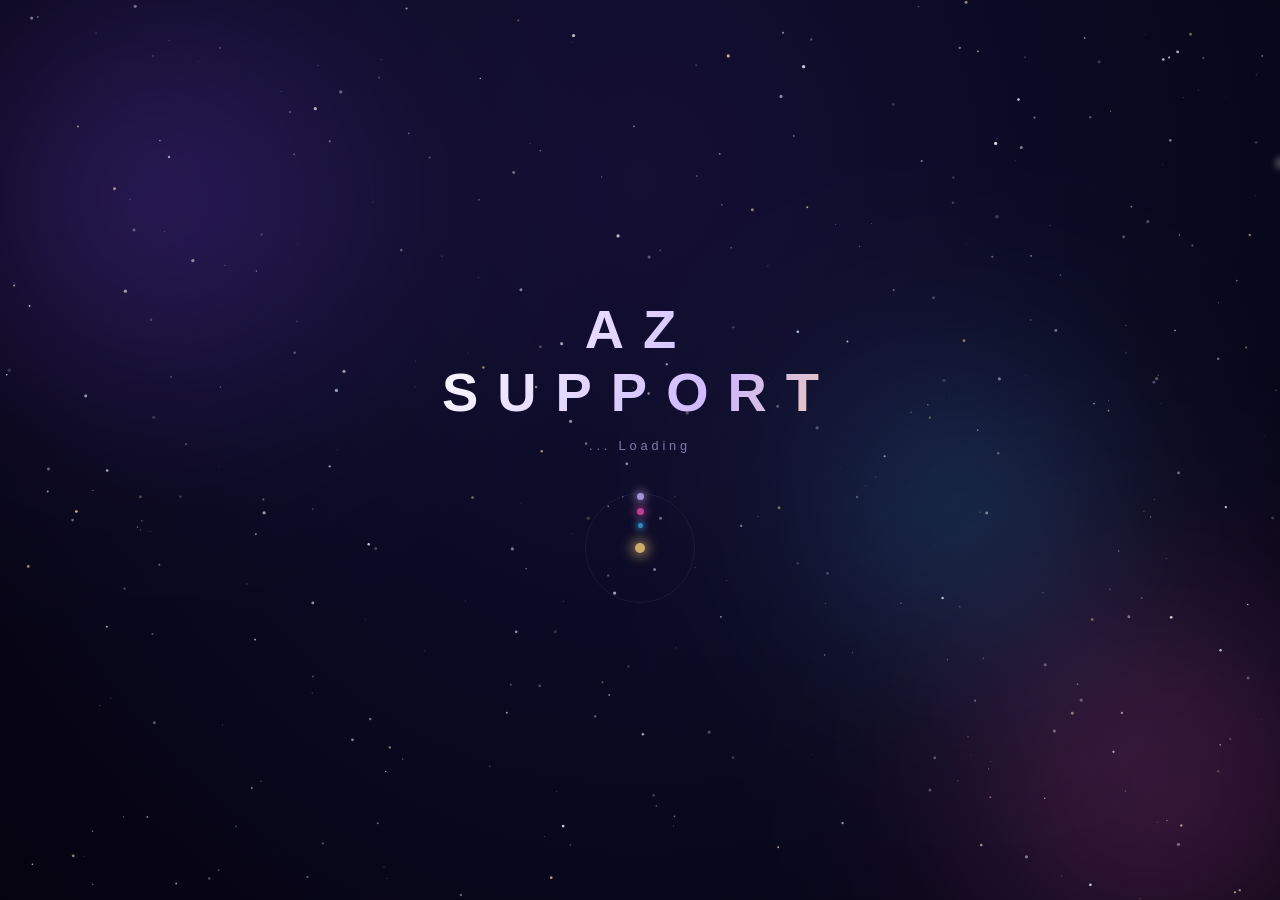
==== commit c719beb7: "Update index.html" ====
--- a/index.html
+++ b/index.html
@@ -66,7 +66,7 @@
 
     <div class="lang-gate__inner">
       <div class="lang-gate__brand" id="gateBrand">Az Support</div>
-      <div class="lang-gate__tagline" id="gateTagline">در حال بارگذاری...</div>
+      <div class="lang-gate__tagline" id="gateTagline">Loading ...</div>
 
       <div class="lang-gate__lower">
         <div class="lang-gate__orbit-wrap" id="gateOrbit">
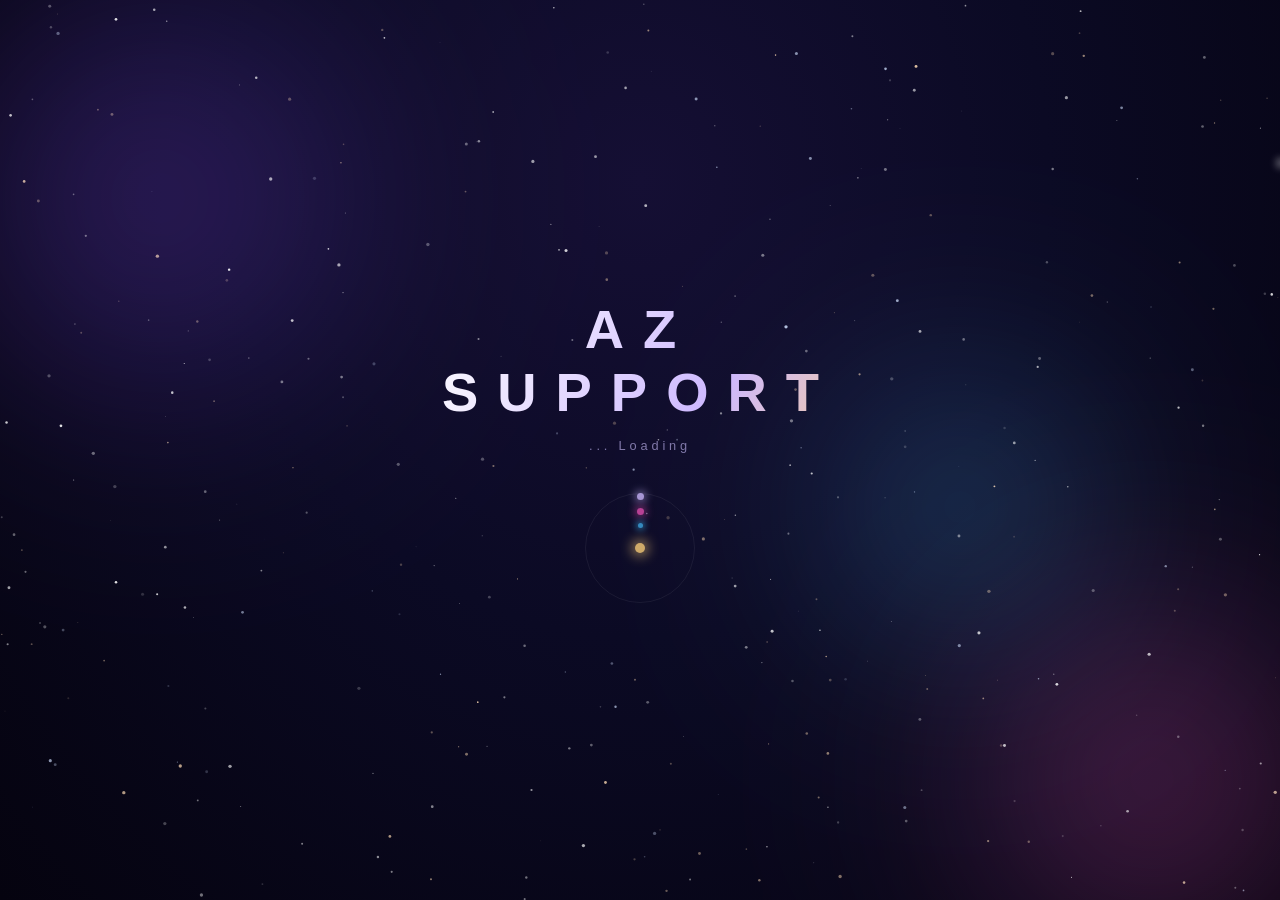
==== commit 967ecc6f: "Add files via upload" ====
--- a/index.html
+++ b/index.html
@@ -133,6 +133,11 @@
       <span class="desk-dot desk-dot--book" id="bookDot"></span>
       <span class="desk-dot desk-dot--paper" id="paperDot"></span>
     </div>
+
+    <!-- Hotspot sits over the real laptop already drawn in room-bg.jpg (position computed in JS
+         to match the image's object-fit: cover mapping, so it lines up at any viewport size). -->
+    <span class="laptop-glow" id="laptopGlow"></span>
+    <button class="hotspot hotspot--laptop" id="laptopBtn" aria-label="لپ‌تاپ" disabled></button>
   </main>
 
   <!-- Chat log lives at the top of the screen, in the same spot the welcome bubble ends up -->
@@ -141,48 +146,10 @@
   <!-- Overlay + bottom sheet -->
   <div class="overlay" id="overlay"></div>
 
-  <div class="sheet" id="sheetAbout">
+  <div class="sheet sheet--book" id="sheetAbout">
     <div class="sheet__handle"></div>
-    <h2 class="sheet__title" data-i18n="skills_title">مهارت‌هام</h2>
-    <div class="sheet__body">
-      <ul class="skill-list" id="skillList">
-        <li class="skill-item">
-          <span class="skill-item__name" data-i18n="skill_0">ساخت مینی‌اپ تلگرامی (TMA)</span>
-          <span class="skill-item__stars" aria-label="۴ از ۵">★★★★</span>
-        </li>
-        <li class="skill-item">
-          <span class="skill-item__name" data-i18n="skill_1">طراحی و ساخت سایت</span>
-          <span class="skill-item__stars" aria-label="۴ از ۵">★★★★</span>
-        </li>
-        <li class="skill-item">
-          <span class="skill-item__name" data-i18n="skill_2">ساخت وب‌اپلیکیشن (قابل نصب با APK)</span>
-          <span class="skill-item__stars" aria-label="۴ از ۵">★★★★</span>
-        </li>
-        <li class="skill-item">
-          <span class="skill-item__name">Bootstrap</span>
-          <span class="skill-item__stars" aria-label="۴ از ۵">★★★★</span>
-        </li>
-        <li class="skill-item">
-          <span class="skill-item__name">Tailwind CSS</span>
-          <span class="skill-item__stars" aria-label="۴ از ۵">★★★★</span>
-        </li>
-        <li class="skill-item">
-          <span class="skill-item__name" data-i18n="skill_5">ساخت بازی‌های سبک اندروید</span>
-          <span class="skill-item__stars" aria-label="۳ از ۵">★★★</span>
-        </li>
-        <li class="skill-item">
-          <span class="skill-item__name" data-i18n="skill_6">کار با APK Editor</span>
-          <span class="skill-item__stars" aria-label="۳ از ۵">★★★</span>
-        </li>
-        <li class="skill-item">
-          <span class="skill-item__name">Lunacy</span>
-          <span class="skill-item__stars" aria-label="۳ از ۵">★★★</span>
-        </li>
-        <li class="skill-item">
-          <span class="skill-item__name" data-i18n="skill_8">کار با AI</span>
-          <span class="skill-item__stars" aria-label="۳ از ۵">★★★</span>
-        </li>
-      </ul>
+    <div class="sheet__body sheet__body--book">
+      <iframe class="book-frame" id="bookFrame" src="book.html" title="کتاب" loading="lazy"></iframe>
     </div>
     <button class="sheet__close" data-close data-i18n="sheet_close">بستن</button>
   </div>
@@ -215,6 +182,154 @@
     <button class="sheet__close" data-close data-i18n="sheet_close">بستن</button>
   </div>
 
+  <!-- Fullscreen "laptop" -->
+  <div class="laptop-screen" id="laptopScreen">
+    <div class="laptop-screen__frame" id="laptopFrame">
+      <div class="laptop-screen__topbar">
+        <span class="laptop-screen__cam"></span>
+        <span class="laptop-screen__title">AZ-PC</span>
+        <button class="laptop-screen__close" id="laptopCloseBtn" aria-label="بستن">✕</button>
+      </div>
+
+      <div class="laptop-screen__body">
+
+        <!-- ---------- Windows 10-style desktop ---------- -->
+        <div class="win-desktop" id="winDesktop">
+          <button type="button" class="win-icon win-icon--1" id="gameExeIcon">
+            <span class="win-icon__img">
+              <span class="win-icon__glyph"></span>
+            </span>
+            <span class="win-icon__label">Jump.exe</span>
+          </button>
+
+          <button type="button" class="win-icon win-icon--2" id="birdExeIcon">
+            <span class="win-icon__img win-icon__img--bird">
+              <span class="win-icon__glyph win-icon__glyph--bird" aria-hidden="true">🕊️</span>
+            </span>
+            <span class="win-icon__label" data-i18n="bird_title">Bird.exe</span>
+          </button>
+
+          <div class="win-start-menu" id="winStartMenu" hidden>
+            <button type="button" class="win-start-menu__item" id="winShutdownBtn">
+              <span class="win-start-menu__icon" aria-hidden="true">⏻</span>
+              <span data-i18n="win_shutdown">خاموش کردن</span>
+            </button>
+          </div>
+
+          <div class="win-taskbar">
+            <button type="button" class="win-start" id="winStartBtn" aria-label="Start">
+              <span class="win-start__logo">
+                <span></span><span></span><span></span><span></span>
+              </span>
+            </button>
+            <div class="win-taskbar__apps" id="winTaskbarApp" hidden>
+              <span class="win-taskbar__app-icon"></span>
+              <span>Jump.exe</span>
+            </div>
+            <div class="win-taskbar__apps" id="birdTaskbarApp" hidden>
+              <span class="win-taskbar__app-icon win-taskbar__app-icon--bird">🕊️</span>
+              <span data-i18n="bird_title">Bird.exe</span>
+            </div>
+            <div class="win-taskbar__tray">
+              <span class="win-battery" id="winBattery">
+                <span class="win-battery__icon">
+                  <span class="win-battery__fill" id="winBatteryFill"></span>
+                </span>
+                <span id="winBatteryPct">15%</span>
+              </span>
+              <span id="winClock">00:00</span>
+            </div>
+          </div>
+        </div>
+
+        <!-- ---------- game window (opens when Jump.exe is launched) ---------- -->
+        <div class="win-window" id="gameWindow" hidden>
+          <div class="win-window__titlebar">
+            <span class="win-window__title">
+              <span class="win-taskbar__app-icon"></span>
+              Jump.exe
+            </span>
+            <div class="win-window__controls">
+              <button type="button" id="gameMinimizeBtn" aria-label="minimize">&#8212;</button>
+              <button type="button" id="gameWinCloseBtn" aria-label="close">&#10005;</button>
+            </div>
+          </div>
+          <div class="win-window__content" id="gameWindowContent">
+            <canvas id="gameCanvas"></canvas>
+
+            <div class="game-hud">
+              <span class="game-hud__score" id="gameScore">0</span>
+              <span class="game-hud__best" id="gameBest" data-i18n="game_best">بهترین: 0</span>
+            </div>
+
+            <div class="game-overlay-msg" id="gameStartMsg">
+              <p class="game-overlay-msg__title" data-i18n="game_title">Jump.exe</p>
+              <p data-i18n="game_tap_start">برای شروع بازی، ضربه بزن یا اسپیس رو فشار بده</p>
+            </div>
+
+            <div class="game-overlay-msg" id="gameOverMsg" hidden>
+              <p class="game-overlay-msg__title" data-i18n="game_over_title">باختی!</p>
+              <p><span data-i18n="game_score_label">امتیاز:</span> <span id="gameOverScore">0</span></p>
+              <button type="button" class="game-restart-btn" id="gameRestartBtn" data-i18n="game_restart">دوباره امتحان کن</button>
+            </div>
+          </div>
+        </div>
+
+        <!-- ---------- bird window (opens when Bird.exe is launched) ---------- -->
+        <div class="win-window" id="birdWindow" hidden>
+          <div class="win-window__titlebar">
+            <span class="win-window__title">
+              <span class="win-taskbar__app-icon win-taskbar__app-icon--bird">🕊️</span>
+              <span data-i18n="bird_title">Bird.exe</span>
+            </span>
+            <div class="win-window__controls">
+              <button type="button" id="birdMinimizeBtn" aria-label="minimize">&#8212;</button>
+              <button type="button" id="birdWinCloseBtn" aria-label="close">&#10005;</button>
+            </div>
+          </div>
+          <div class="win-window__content" id="birdWindowContent">
+            <canvas id="birdCanvas"></canvas>
+
+            <div class="game-hud">
+              <span class="game-hud__score" id="birdScore">0</span>
+              <span class="game-hud__best" id="birdBest" data-i18n="game_best">بهترین: 0</span>
+            </div>
+
+            <div class="game-overlay-msg" id="birdStartMsg">
+              <p class="game-overlay-msg__title" data-i18n="bird_title">Bird.exe</p>
+              <p data-i18n="bird_tap_start">برای پرواز، ضربه بزن یا اسپیس رو فشار بده</p>
+            </div>
+
+            <div class="game-overlay-msg" id="birdOverMsg" hidden>
+              <p class="game-overlay-msg__title" data-i18n="game_over_title">باختی!</p>
+              <p><span data-i18n="game_score_label">امتیاز:</span> <span id="birdOverScore">0</span></p>
+              <button type="button" class="game-restart-btn" id="birdRestartBtn" data-i18n="game_restart">دوباره امتحان کن</button>
+            </div>
+          </div>
+        </div>
+
+        <!-- ---------- dead-battery lock screen ---------- -->
+        <div class="battery-dead" id="batteryDeadOverlay" hidden>
+          <div class="battery-dead__box">
+            <span class="battery-dead__icon" aria-hidden="true">🪫</span>
+            <p class="battery-dead__title" data-i18n="battery_low_title">شارژ باتری کم است</p>
+            <button type="button" class="battery-dead__exit-btn" id="batteryExitBtn" data-i18n="battery_exit_btn">خروج</button>
+          </div>
+        </div>
+
+      </div>
+    </div>
+
+    <div class="laptop-screen__rotate" id="rotatePrompt">
+      <span class="laptop-screen__rotate-icon">📱</span>
+      <p data-i18n="rotate_msg">برای تجربه بهتر گوشیتو بچرخون (حالت افقی)</p>
+    </div>
+  </div>
+
+  <div class="toast" id="toast" hidden>
+    <p id="toastMsg"></p>
+  </div>
+
   <script src="script.js"></script>
 </body>
 </html>
--- a/style.css
+++ b/style.css
@@ -658,6 +658,543 @@
   background: #6fc3ff;
 }
 
+/* ---------- hotspot over the real laptop in room-bg.jpg (positioned via JS) ---------- */
+
+.hotspot--laptop {
+  position: fixed;
+  left: 0;
+  top: 0;
+  width: 0;
+  height: 0;
+  z-index: 4;
+}
+
+.hotspot--laptop:disabled {
+  cursor: default;
+  pointer-events: none;
+}
+
+.laptop-glow {
+  position: fixed;
+  left: 0;
+  top: 0;
+  width: 0;
+  height: 0;
+  border-radius: 6px;
+  pointer-events: none;
+  opacity: 0;
+  z-index: 4;
+  transition: opacity 0.5s ease;
+}
+
+.laptop-glow.is-ready {
+  opacity: 1;
+  box-shadow: 0 0 0 2px rgba(244, 196, 48, 0.55), 0 0 22px 6px rgba(244, 196, 48, 0.35);
+  animation: laptopPulse 2.2s ease-in-out infinite;
+}
+
+@keyframes laptopPulse {
+  0%, 100% { opacity: 0.55; }
+  50% { opacity: 1; }
+}
+
+/* ---------- fullscreen laptop game ---------- */
+
+.laptop-screen {
+  position: fixed;
+  inset: 0;
+  z-index: 50;
+  background: rgba(5, 3, 1, 0.92);
+  display: flex;
+  align-items: center;
+  justify-content: center;
+  padding: 3vh 3vw;
+  opacity: 0;
+  pointer-events: none;
+  transform: scale(0.94);
+  transition: opacity 0.35s ease, transform 0.35s ease;
+}
+
+.laptop-screen.is-open {
+  opacity: 1;
+  pointer-events: auto;
+  transform: scale(1);
+}
+
+.laptop-screen__frame {
+  width: min(96vw, 1000px);
+  aspect-ratio: 16 / 10;
+  max-height: 92vh;
+  background: #0c0805;
+  border: 3px solid #17110c;
+  border-radius: 14px;
+  box-shadow: 0 20px 60px rgba(0, 0, 0, 0.6);
+  display: flex;
+  flex-direction: column;
+  overflow: hidden;
+}
+
+.laptop-screen__topbar {
+  flex: 0 0 auto;
+  display: flex;
+  align-items: center;
+  gap: 10px;
+  padding: 8px 12px;
+  background: #1c1712;
+  border-bottom: 1px solid #17110c;
+  direction: ltr;
+}
+
+.laptop-screen__cam {
+  width: 6px;
+  height: 6px;
+  border-radius: 50%;
+  background: #55493c;
+  flex-shrink: 0;
+}
+
+.laptop-screen__title {
+  flex: 1;
+  font-size: 12px;
+  color: #9c9285;
+  font-family: monospace;
+  white-space: nowrap;
+  overflow: hidden;
+  text-overflow: ellipsis;
+}
+
+.laptop-screen__close {
+  flex-shrink: 0;
+  width: 26px;
+  height: 26px;
+  border: none;
+  border-radius: 6px;
+  background: #3a2f24;
+  color: #f1ece2;
+  font-size: 13px;
+  cursor: pointer;
+}
+
+.laptop-screen__body {
+  position: relative;
+  flex: 1 1 auto;
+  overflow: hidden;
+  direction: ltr;
+}
+
+/* ---------- Windows 10-style desktop ---------- */
+
+.win-desktop {
+  position: absolute;
+  inset: 0;
+  background:
+    radial-gradient(ellipse at 30% 20%, rgba(255, 255, 255, 0.06), transparent 55%),
+    linear-gradient(160deg, #1f5fa8 0%, #123a6b 45%, #0a2340 100%);
+}
+
+.win-desktop[hidden] { display: none; }
+
+.win-icon {
+  position: absolute;
+  left: 4%;
+  top: 6%;
+  width: clamp(52px, 15%, 84px);
+  border: 1px solid transparent;
+  border-radius: 4px;
+  background: transparent;
+  display: flex;
+  flex-direction: column;
+  align-items: center;
+  gap: 4px;
+  padding: 6px 4px;
+  cursor: pointer;
+}
+
+.win-icon--2 { top: 24%; }
+
+.win-icon:hover,
+.win-icon:focus-visible {
+  background: rgba(255, 255, 255, 0.12);
+  border-color: rgba(255, 255, 255, 0.25);
+}
+
+.win-icon__img {
+  width: clamp(28px, 8%, 44px);
+  aspect-ratio: 1;
+  background: linear-gradient(160deg, #3a3f47, #16181c);
+  border: 1px solid #05070a;
+  border-radius: 5px;
+  display: flex;
+  align-items: center;
+  justify-content: center;
+  box-shadow: 0 2px 4px rgba(0, 0, 0, 0.4);
+}
+
+.win-icon__glyph {
+  width: 46%;
+  height: 46%;
+  border-radius: 1px;
+  background: #f4c430;
+  clip-path: polygon(20% 0%, 20% 100%, 100% 50%);
+}
+
+.win-icon__img--bird {
+  background: linear-gradient(160deg, #4fa8d8, #1c5f8a);
+  display: flex;
+  align-items: center;
+  justify-content: center;
+}
+
+.win-icon__glyph--bird {
+  width: auto;
+  height: auto;
+  background: none;
+  clip-path: none;
+  font-size: clamp(14px, 4.2vw, 22px);
+  line-height: 1;
+  filter: drop-shadow(0 1px 1px rgba(0, 0, 0, 0.4));
+}
+
+.win-icon__label {
+  font-size: clamp(9px, 1.6vw, 11.5px);
+  color: #fff;
+  text-shadow: 0 1px 2px rgba(0, 0, 0, 0.85);
+  text-align: center;
+  line-height: 1.25;
+  word-break: break-word;
+}
+
+.win-taskbar {
+  position: absolute;
+  left: 0;
+  right: 0;
+  bottom: 0;
+  height: 11%;
+  min-height: 26px;
+  background: rgba(15, 20, 28, 0.88);
+  backdrop-filter: blur(4px);
+  border-top: 1px solid rgba(255, 255, 255, 0.08);
+  display: flex;
+  align-items: center;
+  gap: 8px;
+  padding: 0 8px;
+}
+
+.win-start {
+  flex-shrink: 0;
+  width: clamp(24px, 6%, 32px);
+  height: clamp(24px, 6%, 32px);
+  border: none;
+  border-radius: 3px;
+  background: transparent;
+  cursor: pointer;
+  display: grid;
+  grid-template-columns: 1fr 1fr;
+  grid-template-rows: 1fr 1fr;
+  gap: 2px;
+  padding: 5px;
+}
+
+.win-start:hover { background: rgba(255, 255, 255, 0.1); }
+
+.win-start-menu {
+  position: absolute;
+  left: 6px;
+  bottom: calc(11% + 8px);
+  min-width: 130px;
+  background: rgba(20, 26, 34, 0.97);
+  border: 1px solid rgba(255, 255, 255, 0.12);
+  border-radius: 6px;
+  box-shadow: 0 8px 24px rgba(0, 0, 0, 0.5);
+  padding: 4px;
+  z-index: 3;
+}
+
+.win-start-menu[hidden] { display: none; }
+
+.win-start-menu__item {
+  width: 100%;
+  display: flex;
+  align-items: center;
+  gap: 8px;
+  border: none;
+  background: transparent;
+  color: #fff;
+  font-size: clamp(10px, 1.8vw, 12.5px);
+  padding: 8px 10px;
+  border-radius: 4px;
+  cursor: pointer;
+  text-align: start;
+}
+
+.win-start-menu__item:hover { background: rgba(255, 255, 255, 0.1); }
+
+.win-start-menu__icon { font-size: 13px; flex-shrink: 0; }
+
+.win-start__logo {
+  display: contents;
+}
+
+.win-start__logo span {
+  background: #4fc3f7;
+  border-radius: 0.5px;
+}
+
+.win-taskbar__apps {
+  display: flex;
+  align-items: center;
+  gap: 6px;
+  height: 78%;
+  padding: 0 10px;
+  border-radius: 3px;
+  background: rgba(255, 255, 255, 0.1);
+  border-bottom: 2px solid #4fc3f7;
+  color: #fff;
+  font-size: clamp(9px, 1.6vw, 11.5px);
+}
+
+.win-taskbar__apps[hidden] { display: none; }
+
+.win-taskbar__app-icon {
+  width: 13px;
+  height: 13px;
+  flex-shrink: 0;
+  background: linear-gradient(160deg, #3a3f47, #16181c);
+  border-radius: 2px;
+  display: inline-block;
+}
+
+.win-taskbar__app-icon--bird {
+  background: linear-gradient(160deg, #4fa8d8, #1c5f8a);
+  display: inline-flex;
+  align-items: center;
+  justify-content: center;
+  font-size: 9px;
+  line-height: 1;
+}
+
+.win-taskbar__tray {
+  margin-inline-start: auto;
+  color: #dfe6ee;
+  font-size: clamp(9px, 1.6vw, 11.5px);
+  font-family: monospace;
+  flex-shrink: 0;
+  display: flex;
+  align-items: center;
+  gap: 8px;
+}
+
+.win-battery {
+  display: flex;
+  align-items: center;
+  gap: 4px;
+}
+
+.win-battery__icon {
+  position: relative;
+  width: 20px;
+  height: 10px;
+  border: 1px solid #dfe6ee;
+  border-radius: 2px;
+  padding: 1px;
+  box-sizing: border-box;
+}
+
+.win-battery__icon::after {
+  content: '';
+  position: absolute;
+  right: -3px;
+  top: 3px;
+  width: 2px;
+  height: 4px;
+  background: #dfe6ee;
+  border-radius: 0 1px 1px 0;
+}
+
+.win-battery__fill {
+  display: block;
+  height: 100%;
+  width: 15%;
+  background: #5ad16a;
+  border-radius: 1px;
+  transition: width 0.6s linear, background 0.6s linear;
+}
+
+.win-battery.is-low .win-battery__fill { background: #f4c430; }
+.win-battery.is-critical .win-battery__fill { background: #e05a3a; }
+.win-battery.is-critical .win-battery__icon { animation: battery-pulse 1s ease-in-out infinite; }
+
+@keyframes battery-pulse {
+  0%, 100% { opacity: 1; }
+  50% { opacity: 0.45; }
+}
+
+/* ---------- game window ---------- */
+
+.win-window {
+  position: absolute;
+  left: 0;
+  right: 0;
+  top: 0;
+  bottom: 11%;
+  display: flex;
+  flex-direction: column;
+  background: #0c0805;
+}
+
+.win-window[hidden] { display: none; }
+
+.win-window__titlebar {
+  flex: 0 0 auto;
+  display: flex;
+  align-items: center;
+  gap: 6px;
+  padding: 5px 8px;
+  background: #1c1712;
+  border-bottom: 1px solid #000;
+}
+
+.win-window__title {
+  flex: 1;
+  display: flex;
+  align-items: center;
+  gap: 6px;
+  font-size: clamp(10px, 1.8vw, 12px);
+  color: #f1ece2;
+  white-space: nowrap;
+  overflow: hidden;
+  text-overflow: ellipsis;
+}
+
+.win-window__controls {
+  display: flex;
+  gap: 2px;
+  flex-shrink: 0;
+}
+
+.win-window__controls button {
+  width: clamp(22px, 5vw, 30px);
+  height: clamp(18px, 4vw, 22px);
+  border: none;
+  background: transparent;
+  color: #dfe6ee;
+  font-size: 11px;
+  cursor: pointer;
+  border-radius: 2px;
+}
+
+.win-window__controls button:hover { background: rgba(255, 255, 255, 0.12); }
+
+#gameWinCloseBtn:hover,
+#birdWinCloseBtn:hover { background: #e81123 !important; color: #fff; }
+
+.win-window__content {
+  position: relative;
+  flex: 1 1 auto;
+  overflow: hidden;
+}
+
+#gameCanvas,
+#birdCanvas {
+  display: block;
+  width: 100%;
+  height: 100%;
+}
+
+.game-hud {
+  position: absolute;
+  top: 10px;
+  left: 0;
+  right: 0;
+  display: flex;
+  justify-content: space-between;
+  padding: 0 14px;
+  pointer-events: none;
+  font-family: monospace;
+  direction: ltr;
+}
+
+.game-hud__score {
+  font-size: clamp(16px, 3vw, 22px);
+  color: #f4c430;
+  font-weight: 700;
+}
+
+.game-hud__best {
+  font-size: clamp(11px, 2vw, 13px);
+  color: #9c9285;
+  align-self: flex-start;
+  margin-top: 4px;
+}
+
+.game-overlay-msg {
+  position: absolute;
+  inset: 0;
+  display: flex;
+  flex-direction: column;
+  align-items: center;
+  justify-content: center;
+  gap: 8px;
+  text-align: center;
+  padding: 0 24px;
+  color: #f1ece2;
+  background: rgba(12, 8, 5, 0.55);
+  font-size: 13.5px;
+}
+
+.game-overlay-msg[hidden] {
+  display: none;
+}
+
+.game-overlay-msg__title {
+  font-size: clamp(18px, 4vw, 26px);
+  color: #f4c430;
+  font-weight: 700;
+  margin-bottom: 2px;
+}
+
+.game-restart-btn {
+  margin-top: 10px;
+  padding: 10px 22px;
+  border: none;
+  border-radius: 10px;
+  background: #f4c430;
+  color: #241c15;
+  font-weight: 700;
+  font-size: 13.5px;
+  cursor: pointer;
+}
+
+.laptop-screen__rotate {
+  display: none;
+  position: absolute;
+  inset: 0;
+  z-index: 2;
+  flex-direction: column;
+  align-items: center;
+  justify-content: center;
+  gap: 10px;
+  background: rgba(5, 3, 1, 0.96);
+  color: #f1ece2;
+  text-align: center;
+  padding: 0 30px;
+  font-size: 14px;
+}
+
+.laptop-screen.is-blocked .laptop-screen__rotate {
+  display: flex;
+}
+
+.laptop-screen__rotate-icon {
+  font-size: 34px;
+  animation: rotateHint 1.6s ease-in-out infinite;
+}
+
+@keyframes rotateHint {
+  0%, 100% { transform: rotate(0deg); }
+  50% { transform: rotate(90deg); }
+}
+
 @keyframes dotPulse {
   0%, 100% { box-shadow: 0 0 0 0 rgba(255, 255, 255, 0.55); }
   50% { box-shadow: 0 0 0 7px rgba(255, 255, 255, 0); }
@@ -675,7 +1212,7 @@
   display: flex;
   flex-direction: column;
   gap: 8px;
-  z-index: 20;
+  z-index: 6; /* stays above the character's bubbles (5), but below the book/contact sheet (11) so it doesn't overlap the book when open */
   scrollbar-width: none;
   padding-top: 22px; /* room for the top fade to work over */
   mask-image: linear-gradient(to bottom, transparent 0, transparent 2px, black 26px, black 100%);
@@ -791,6 +1328,7 @@
 .sheet__title {
   font-size: 19px;
   margin-bottom: 12px;
+  
 }
 
 .sheet__body {
@@ -812,6 +1350,27 @@
 .sheet__note {
   color: #9c9285;
   font-size: 13px;
+}
+
+.sheet--book {
+  max-height: 96vh;
+  padding-left: 12px;
+  padding-right: 12px;
+}
+
+.sheet__body--book {
+  margin: 0 -2px;
+}
+
+.book-frame {
+  display: block;
+  width: 100%;
+  height: 82vh;
+  min-height: unset;
+  max-height: unset;
+  border: none;
+  border-radius: 14px;
+  background: #0c0805;
 }
 
 .skill-list {
@@ -823,6 +1382,7 @@
   scrollbar-width: none;
   mask-image: linear-gradient(to bottom, black 0, black calc(100% - 26px), transparent 100%);
   -webkit-mask-image: linear-gradient(to bottom, black 0, black calc(100% - 26px), transparent 100%);
+  
 }
 
 .skill-list::-webkit-scrollbar {
@@ -915,3 +1475,80 @@
   direction: ltr;
   text-align: right;
 }
+
+/* ---------- dead-battery lock screen ---------- */
+
+.battery-dead {
+  position: absolute;
+  inset: 0;
+  z-index: 4;
+  display: flex;
+  align-items: center;
+  justify-content: center;
+  background: rgba(5, 3, 1, 0.86);
+  padding: 24px;
+}
+
+.battery-dead[hidden] { display: none; }
+
+.battery-dead__box {
+  display: flex;
+  flex-direction: column;
+  align-items: center;
+  gap: 10px;
+  text-align: center;
+  max-width: 260px;
+}
+
+.battery-dead__icon {
+  font-size: clamp(34px, 8vw, 48px);
+  line-height: 1;
+}
+
+.battery-dead__title {
+  color: #f1ece2;
+  font-size: clamp(14px, 2.6vw, 17px);
+  font-weight: 700;
+}
+
+.battery-dead__exit-btn {
+  margin-top: 6px;
+  padding: 10px 26px;
+  border: none;
+  border-radius: 10px;
+  background: #e05a3a;
+  color: #fff;
+  font-weight: 700;
+  font-size: 13.5px;
+  cursor: pointer;
+}
+
+/* ---------- toast ---------- */
+
+.toast {
+  position: fixed;
+  left: 50%;
+  bottom: 6vh;
+  transform: translate(-50%, 12px);
+  z-index: 60;
+  max-width: min(86vw, 360px);
+  background: rgba(20, 26, 34, 0.96);
+  color: #f1ece2;
+  border: 1px solid rgba(255, 255, 255, 0.12);
+  border-radius: 12px;
+  padding: 12px 18px;
+  font-size: 13.5px;
+  line-height: 1.6;
+  text-align: center;
+  box-shadow: 0 10px 30px rgba(0, 0, 0, 0.45);
+  opacity: 0;
+  pointer-events: none;
+  transition: opacity 0.35s ease, transform 0.35s ease;
+}
+
+.toast[hidden] { display: none; }
+
+.toast.is-visible {
+  opacity: 1;
+  transform: translate(-50%, 0);
+}
